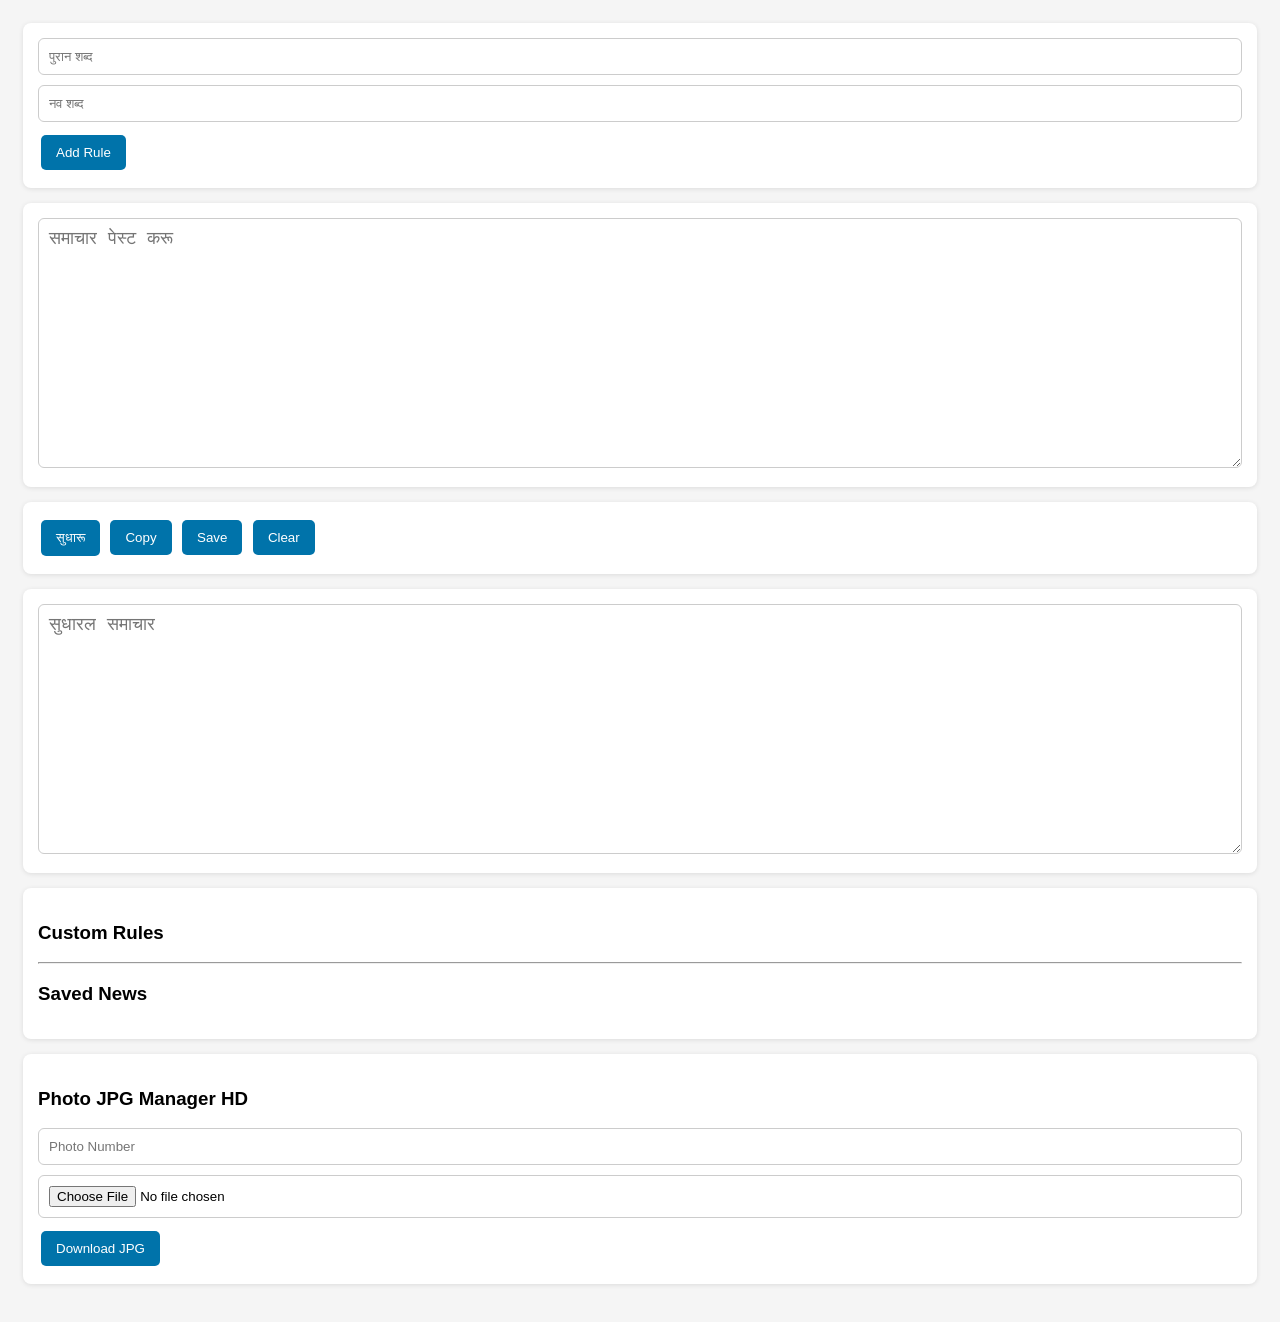
==== mtp.html @ 9b69eef0 "Refactor HTML structure and update styles" ====
<!DOCTYPE html>
<html>
<head>
<meta charset="UTF-8">
<meta name="viewport" content="width=device-width,initial-scale=1">
<title>News Correction & Photo Manager</title>

<style>
body{
font-family:Arial,sans-serif;
background:#f5f5f5;
padding:15px;
}

.box{
background:#fff;
padding:15px;
margin-bottom:15px;
border-radius:8px;
box-shadow:0 1px 5px rgba(0,0,0,.1);
}

textarea{
width:100%;
height:250px;
padding:10px;
font-size:18px;
border:1px solid #ccc;
border-radius:6px;
box-sizing:border-box;
}

input{
width:100%;
padding:10px;
margin-bottom:10px;
border:1px solid #ccc;
border-radius:6px;
box-sizing:border-box;
}

button{
padding:10px 15px;
margin:3px;
cursor:pointer;
border:none;
border-radius:5px;
background:#0073aa;
color:#fff;
}

button:hover{
background:#005f8d;
}

img{
max-width:100%;
border:1px solid #ccc;
display:none;
margin-top:10px;
}

#countBox{
font-weight:bold;
margin-top:10px;
}
</style>
</head>

<body>

<div class="box">
<input id="oldWord" placeholder="पुरान शब्द">
<input id="newWord" placeholder="नव शब्द">
<button id="addRuleBtn">Add Rule</button>
</div>

<div class="box">
<textarea id="inputNews" placeholder="समाचार पेस्ट करू"></textarea>
</div>

<div class="box">
<button id="correctBtn">सुधारू</button>
<button id="copyBtn">Copy</button>
<button id="saveBtn">Save</button>
<button id="clearBtn">Clear</button>
</div>

<div class="box">
<textarea id="outputNews" placeholder="सुधारल समाचार"></textarea>
</div>

<div class="box">
<h3>Custom Rules</h3>
<div id="ruleList"></div>

<hr>

<h3>Saved News</h3>
<div id="savedNewsList"></div>

<div id="countBox"></div>
</div>

<div class="box">
<h3>Photo JPG Manager HD</h3>

<input type="number" id="photoNumber" placeholder="Photo Number">

<input type="file" id="photoInput" accept="image/*">

<button onclick="downloadJPG()">Download JPG</button>

<img id="previewImg">
</div>

<script>

const rules=[
["सँ","सं"],
["केँ","कें"],
["में","मे"],
["पानी","पानि"],
["कहा","कहलनि"],
["बताया","बतौलनि"],
["जबकि","जखनकि"],
["आज","आइ"],
["सुबह","भोर"],
["केवल","मात्र"],
["दूसरा","दोसर"],
["तीसरा","तेसर"],
["चौथा","चारिम"],
["पांचवां","पांचम"],
["अब तक","एखन धरि"],
["बड़ा","पैघ"],
["नजर","नजरि"],
["आग","आगि"],
["मरीज","रोगी"],
["राहत","राहति"],
["बार-बार","बेर-बेर"],
["मिलल","भेटल"],
["वाला","बला"],


Amitabh Ranjan <amitabhranjannews@gmail.com>	Sat, Jun 6, 2026 at 8:19 PM
To: Amitabh Ranjan <amitabhranjannews@gmail.com>
<!DOCTYPE html>

<html>

<head>

<meta charset="UTF-8">

<meta name="viewport" content="width=device-width,initial-scale=1">

<title>News Correction & Photo Manager</title>

 

<style>

body{

font-family:Arial,sans-serif;

background:#f5f5f5;

padding:15px;

}

 

.box{

background:#fff;

padding:15px;

margin-bottom:15px;

border-radius:8px;

box-shadow:0 1px 5px rgba(0,0,0,.1);

}

 

textarea{

width:100%;

height:250px;

padding:10px;

font-size:18px;

border:1px solid #ccc;

border-radius:6px;

box-sizing:border-box;

}

 

input{

width:100%;

padding:10px;

margin-bottom:10px;

border:1px solid #ccc;

border-radius:6px;

box-sizing:border-box;

}

 

button{

padding:10px 15px;

margin:3px;

cursor:pointer;

border:none;

border-radius:5px;

background:#0073aa;

color:#fff;

}

 

button:hover{

background:#005f8d;

}

 

img{

max-width:100%;

border:1px solid #ccc;

display:none;

margin-top:10px;

}

 

#countBox{

font-weight:bold;

margin-top:10px;

}

</style>

</head>

 

<body>

 

<div class="box">

<input id="oldWord" placeholder="पुरान शब्द">

<input id="newWord" placeholder="नव शब्द">

<button id="addRuleBtn">Add Rule</button>

</div>

 

<div class="box">

<textarea id="inputNews" placeholder="समाचार पेस्ट करू"></textarea>

</div>

 

<div class="box">

<button id="correctBtn">सुधारू</button>

<button id="copyBtn">Copy</button>

<button id="saveBtn">Save</button>

<button id="clearBtn">Clear</button>

</div>

 

<div class="box">

<textarea id="outputNews" placeholder="सुधारल समाचार"></textarea>

</div>

 

<div class="box">

<h3>Custom Rules</h3>

<div id="ruleList"></div>

 

<hr>

 

<h3>Saved News</h3>

<div id="savedNewsList"></div>

 

<div id="countBox"></div>

</div>

 

<div class="box">

<h3>Photo JPG Manager HD</h3>

 

<input type="number" id="photoNumber" placeholder="Photo Number">

 

<input type="file" id="photoInput" accept="image/*">

 

<button onclick="downloadJPG()">Download JPG</button>

 

<img id="previewImg">

</div>

 

<script>

 

const rules=[

 

["सँ","सं"],

["केँ","कें"],

["केँ","कें"],

["में","मे"],

["पानी","पानि"],

["कहलथिन","कहलनि"],

["जबकि","जखनकि"],

["आज","आइ"],

["सुबह","भोर"],

["केवल","मात्र"],

["चौथा","चारिम"],

["तीसरा","तेसर"],

["दूसरा","दोसर"],

["पांचवां","पांचम"],

["अब तक","एखन धरि"],

["बड़ा","पैघ"],

["नजर","नजरि"],

["आग","आगि"],

["मरीज","रोगी"],

["गिरा","खसल"],

["गिरे","खसल"],

["राहत","राहति"],

["बार-बार","बेर-बेर"],

["मिलल","भेटल"],

["ओर से","दिस सं"],

["सिर्फ","मात्र"],

["तालाब","पोखरि"],

["सँ","सं"],

["केँ","कें"],

["में","मे"],

["भ","भए"],

["सफेद","उजर"],

["मौसम","मौसिम"],

["बनाए","बना"],

["खिलाड़ी","खेलाड़ी"],

["बेहतर","नीक"],

["संभाललनि","संभारलनि"],

["मुकाबलाक","मोकाबलाक"],

["दिलौलनि","दियौलनि"],

["तऽ","तं"],

["होएत","होयत"],

["होएला","भेला"],

["फैलैत","पसरैत"],

["लाखों","लाखो"],

["पानी","पानि"],

["सम्पूर्ण","संपूर्ण"],

["सम्पत्ति","संपत्ति"],

["सम्पर्क","संपर्क"],

["सम्पादन","संपादन"],

["सम्पन्न","संपन्न"],

["सम्पन्नता","संपन्नता"],

["सम्प्रदाय","संप्रदाय"],

["सम्प्रेषण","संप्रेषण"],

["सम्पोषण","संपोषण"],

 

["सम्बन्ध","संबंध"],

["सम्बन्धित","संबंधित"],

["सम्बन्धी","संबंधी"],

["सम्बोधन","संबोधन"],

["सम्बल","संबल"],

 

["सम्भव","संभव"],

["सम्भावना","संभावना"],

["सम्भाल","संभाल"],

["सम्भवतः","संभवतः"],

["सम्भाषण","संभाषण"],

 

["कहलथिन","कहलनि"],

["कहा","कहलनि"],

["बताया","बतौलनि"],

["जबकि","जखनकि"],

["आज","आइ"],

["सुबह","भोर"],

["केवल","मात्र"],

["पूरी तरह","पूरा तरहे"],

["चौथा","चारिम"],

["चार","चारि"],

["तीसरा","तेसर"],

["दूसरा","दोसर"],

["पांचवां","पांचम"],

["अब तक","एखन धरि"],

["बड़ा","पैघ"],

["नजर","नजरि"],

["आग","आगि"],

["मरीज","रोगी"],

["राहत","राहति"],

["बार-बार","बेर-बेर"],

["मिलल","भेटल"],

["ओर सं","दिस सं"],

["वाला","बला"],

["तहत","अंतर्गत"],

["जल्द","शीघ्र"],

["विश्वभर","विश्वभरि"],

["देशभर","देशभरि"],

["हुनकें","हुनका"],

["काफी","बहुत"],

["घाम","रौद"],

["वर्षा","बरखा"],

["बेहतर","नीक"],

["रुपया","रुपैया"],

["खड़ा","ठाढ़"],
["नुकसान","नोकसान"],

["पौधा","गाछ"],

["रख","राखि"],

["सिर्फ","मात्र"],

["बड़ी","पैघ"],

["बड़े","पैघ"],

["तालाब","पोखरि"],

["वाले","बला"],

["सबसे","सबसं"],

["शाम","सांझ"],

["संझा","सांझ"],

["गुरुवार","बृहस्पति"],

["सोमवार","सोम"],

["मंगलवार","मंगल"],

["बुध्रवार","बुध"],

["शुक्रवार","शुक्र"],

["शनिवार","शनि"],

["रविवार","रवि"],

 

["निर्देश दिया","निर्देश देलनि"],

["समीक्षा की","समीक्षा कएलनि"],

["मांग की","मांग राखल गेल"],

["निर्णय लिया","निर्णय लेल गेल"],

["शुरू हुआ","शुरुआत भेल"],

["शुरू हुई","शुरुआत भेल"],

["समाप्त हुआ","समापन भेल"],

["समाप्त हुई","समापन भेल"],

["चौड़ी","चौड़ा"],

["पहुँचे","पहुंचल"],

["उपस्थित रहे","उपस्थित छलाह"],

["शामिल हुए","शामिल भेलाह"],

["दूसरी","दोसर"],

["दूसरे","दोसर"],

["तीसरी","तेसर"],

["तीसरे","तेसर"],

["चौथी","चारिम"],

["चौथे","चारिम"],

["पांचवीं","पांचम"],

["पांचवें","पांचम"],

["बाढ़","बाढ़ि"],

["भ'","भए"],

["भ’","भए"],

["ओर से","दिस सं"],

["ओर सँ","दिस सं"],

["लेकर","लए कए"],

["ले कर","लए कए"],

["सुनवाई","सुनवाइ"],

["दुकान","दोकान"],

["दुकानक","दोकानक"],

["दुकानदार","दोकानदार"],

["दुकानदारक","दोकानदारक"],

["खिलाफ","विरुद्ध"],

["मुकाबला","मोकाबला"],

["बीमार","बेमार"],

["बुखार","बोखार"],

["आंधी","अन्हर"],

["आँधी","अन्हर"],

["तूफान","बीहाड़ि"],

["अखबार","समाचारपत्र"],

["अंधकार","अन्हार"],

["अंधा","आन्हर"],

["अंगूठा","औंठा"],

["अंगूठी","औंठी"],

["अंगोछा","गमछा"],

["अंगार","अंगोर"],
 ["अचानक","अनचोके"],

["अकेला","एकसर"],

["अगला","अगिला"],

["अगाड़ी","आगा"],

["अगुवाई","अगुआई"],

["अग्नि","आगि"],

["अग्निकांड","अगिलग्गी"],

["अंदर","भीतर"],

["अंदाज","अनुमान"],

["अंदेशा","आशंका"],

["अंतिम","आखरी"],

["अंतर","भेद"],

["भ","भए"],

["ल","लए"],

["लऽ","लए"],

["कऽ","कए"],

["दऽ","दए"],

["भऽ","भए"],

["धूप","रौद"],

["सिर","माथ"],

["हजारों","हजारो"],

["करोड़ों","करोड़ो"],

["सैकड़ों","सैकड़ो"],

["त","तं"],

["अंतराल","विराम"],

["IPS","आईपीएस"],

["IAS","आईएएस"],

["IG","आईजी"],

["ADG","एडीजी"],

["CMO","सीएमओ"],
["सबसे","सबसं"]
];

const inputNews=document.getElementById("inputNews");
const outputNews=document.getElementById("outputNews");

function replaceWholeWord(text,find,replace){

const escaped=find.replace(/[.*+?^${}()|[\]\\]/g,'\\$&');

return text.replace(
new RegExp(
'(^|[^\\u0900-\\u097F])'+escaped+
'(?=[^\\u0900-\\u097F]|$)','g'
),
m=>m.replace(find,replace)
);

}

function processNews(){

let text=inputNews.value;

rules.forEach(rule=>{
text=replaceWholeWord(text,rule[0],rule[1]);
});

text=text.replace(/ँ/g,"ं");

outputNews.value=text;

}

document.getElementById("correctBtn")
.addEventListener("click",processNews);

document.getElementById("copyBtn")
.addEventListener("click",()=>{

navigator.clipboard.writeText(
outputNews.value
);

alert("Copied");

});

document.getElementById("clearBtn")
.addEventListener("click",()=>{

inputNews.value="";
outputNews.value="";

});

function saveNews(){

let news=outputNews.value.trim();

if(!news)return;

let saved=
JSON.parse(
localStorage.getItem("savedNews")||"[]"
);

saved.unshift(news);

localStorage.setItem(
"savedNews",
JSON.stringify(saved)
);

loadSavedNews();

}

document.getElementById("saveBtn")
.addEventListener("click",saveNews);

function loadSavedNews(){

let saved=
JSON.parse(
localStorage.getItem("savedNews")||"[]"
);

let html="";

saved.forEach((n,i)=>{

html+=`
<div>
News ${i+1}
<button onclick="openNews(${i})">
Open
</button>
<button onclick="deleteNews(${i})">
Delete
</button>
</div>
`;

});

document.getElementById("savedNewsList")
.innerHTML=html;

document.getElementById("countBox")
.innerHTML=
"Saved News : "+saved.length;

}

function openNews(i){

let saved=
JSON.parse(
localStorage.getItem("savedNews")||"[]"
);

outputNews.value=saved[i];

}

function deleteNews(i){

let saved=
JSON.parse(
localStorage.getItem("savedNews")||"[]"
);

saved.splice(i,1);

localStorage.setItem(
"savedNews",
JSON.stringify(saved)
);

loadSavedNews();

}

let customRules=
JSON.parse(
localStorage.getItem("customRules")||"[]"
);

customRules.forEach(r=>rules.push(r));

function showRules(){

let html="";

customRules.forEach((r,i)=>{

html+=`
<div>
${r[0]} ➜ ${r[1]}
<button onclick="deleteRule(${i})">
Delete
</button>
</div>
`;

});

document.getElementById("ruleList")
.innerHTML=html;

}

document.getElementById("addRuleBtn")
.addEventListener("click",()=>{

let oldWord=
document.getElementById("oldWord").value.trim();

let newWord=
document.getElementById("newWord").value.trim();

if(!oldWord||!newWord)return;

customRules.push([oldWord,newWord]);
rules.push([oldWord,newWord]);

localStorage.setItem(
"customRules",
JSON.stringify(customRules)
);

showRules();

});

function deleteRule(i){

customRules.splice(i,1);

localStorage.setItem(
"customRules",
JSON.stringify(customRules)
);

location.reload();

}

/* PHOTO SECTION */

let currentImageData="";
let autoPhotoNo=parseInt(
localStorage.getItem("autoPhotoNo")||"1"
);

document.getElementById("photoNumber")
.value=autoPhotoNo;

document.getElementById("photoInput")
.addEventListener("change",function(){

const file=this.files[0];

if(!file)return;

const reader=new FileReader();

reader.onload=function(e){

currentImageData=e.target.result;

document.getElementById("previewImg")
.src=currentImageData;

document.getElementById("previewImg")
.style.display="block";

};

reader.readAsDataURL(file);

});

document.addEventListener("paste",function(e){

const items=e.clipboardData.items;

for(let item of items){

if(item.type.indexOf("image")!==-1){

const file=item.getAsFile();

const reader=new FileReader();

reader.onload=function(ev){

currentImageData=ev.target.result;

document.getElementById("previewImg")
.src=currentImageData;

document.getElementById("previewImg")
.style.display="block";

};

reader.readAsDataURL(file);

}

}

});

function downloadJPG(){

if(!currentImageData){
alert("पहिने फोटो चुनू");
return;
}

const img=new Image();

img.onload=function(){

const canvas=
document.createElement("canvas");

canvas.width=img.width;
canvas.height=img.height;

canvas.getContext("2d")
.drawImage(img,0,0);

let num=
document.getElementById("photoNumber")
.value;

canvas.toBlob(function(blob){

const a=
document.createElement("a");

a.href=
URL.createObjectURL(blob);

a.download=num+".jpg";

a.click();

autoPhotoNo=parseInt(num)+1;

localStorage.setItem(
"autoPhotoNo",
autoPhotoNo
);

document.getElementById("photoNumber")
.value=autoPhotoNo;

},"image/jpeg",1);

};

img.src=currentImageData;

}

setInterval(()=>{

localStorage.setItem(
"draftNews",
inputNews.value
);

},5000);

window.onload=function(){

let draft=
localStorage.getItem("draftNews");

if(draft){
inputNews.value=draft;
}

showRules();
loadSavedNews();

};

</script>

</body>
</html>
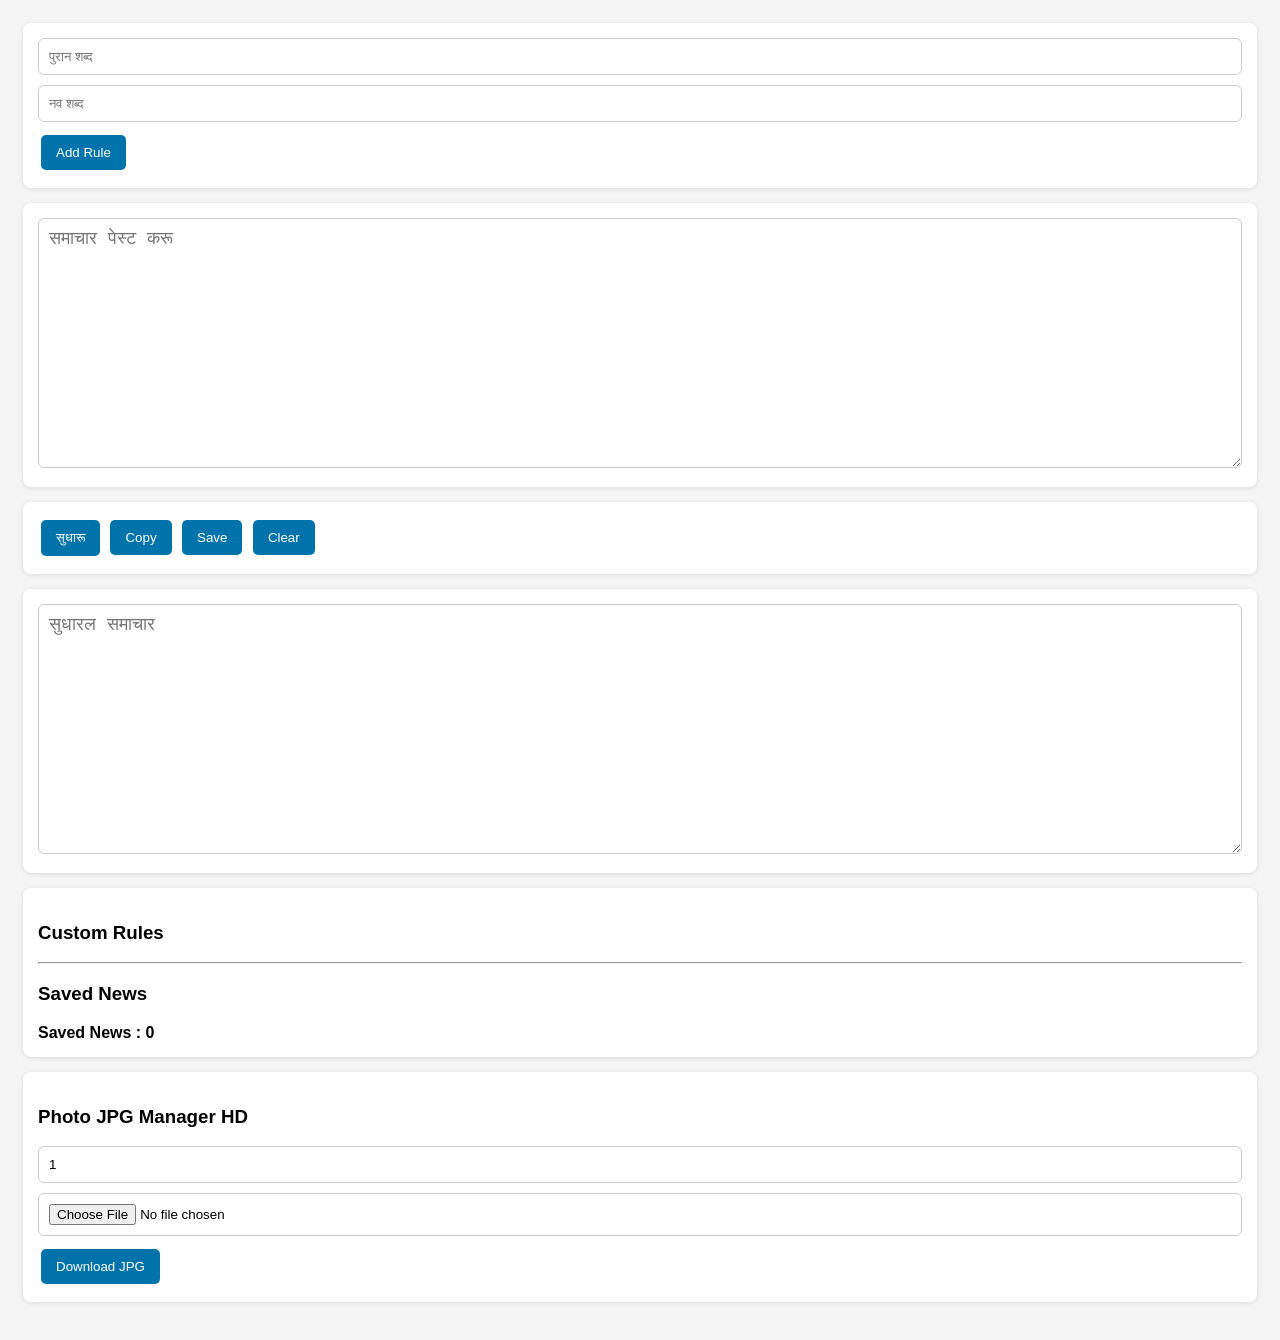
==== commit d8b3e725: "Clean up mtp.html by removing unnecessary code Removed old HTML structure and styles, retaining only" ====
--- a/mtp.html
+++ b/mtp.html
@@ -1,149 +1,7 @@
-<!DOCTYPE html>
-<html>
-<head>
-<meta charset="UTF-8">
-<meta name="viewport" content="width=device-width,initial-scale=1">
-<title>News Correction & Photo Manager</title>
-
-<style>
-body{
-font-family:Arial,sans-serif;
-background:#f5f5f5;
-padding:15px;
-}
-
-.box{
-background:#fff;
-padding:15px;
-margin-bottom:15px;
-border-radius:8px;
-box-shadow:0 1px 5px rgba(0,0,0,.1);
-}
-
-textarea{
-width:100%;
-height:250px;
-padding:10px;
-font-size:18px;
-border:1px solid #ccc;
-border-radius:6px;
-box-sizing:border-box;
-}
-
-input{
-width:100%;
-padding:10px;
-margin-bottom:10px;
-border:1px solid #ccc;
-border-radius:6px;
-box-sizing:border-box;
-}
-
-button{
-padding:10px 15px;
-margin:3px;
-cursor:pointer;
-border:none;
-border-radius:5px;
-background:#0073aa;
-color:#fff;
-}
-
-button:hover{
-background:#005f8d;
-}
-
-img{
-max-width:100%;
-border:1px solid #ccc;
-display:none;
-margin-top:10px;
-}
-
-#countBox{
-font-weight:bold;
-margin-top:10px;
-}
-</style>
-</head>
-
-<body>
-
-<div class="box">
-<input id="oldWord" placeholder="पुरान शब्द">
-<input id="newWord" placeholder="नव शब्द">
-<button id="addRuleBtn">Add Rule</button>
-</div>
-
-<div class="box">
-<textarea id="inputNews" placeholder="समाचार पेस्ट करू"></textarea>
-</div>
-
-<div class="box">
-<button id="correctBtn">सुधारू</button>
-<button id="copyBtn">Copy</button>
-<button id="saveBtn">Save</button>
-<button id="clearBtn">Clear</button>
-</div>
-
-<div class="box">
-<textarea id="outputNews" placeholder="सुधारल समाचार"></textarea>
-</div>
-
-<div class="box">
-<h3>Custom Rules</h3>
-<div id="ruleList"></div>
-
-<hr>
-
-<h3>Saved News</h3>
-<div id="savedNewsList"></div>
-
-<div id="countBox"></div>
-</div>
-
-<div class="box">
-<h3>Photo JPG Manager HD</h3>
-
-<input type="number" id="photoNumber" placeholder="Photo Number">
-
-<input type="file" id="photoInput" accept="image/*">
-
-<button onclick="downloadJPG()">Download JPG</button>
-
-<img id="previewImg">
-</div>
-
-<script>
-
-const rules=[
-["सँ","सं"],
-["केँ","कें"],
-["में","मे"],
-["पानी","पानि"],
-["कहा","कहलनि"],
-["बताया","बतौलनि"],
-["जबकि","जखनकि"],
-["आज","आइ"],
-["सुबह","भोर"],
-["केवल","मात्र"],
-["दूसरा","दोसर"],
-["तीसरा","तेसर"],
-["चौथा","चारिम"],
-["पांचवां","पांचम"],
-["अब तक","एखन धरि"],
-["बड़ा","पैघ"],
-["नजर","नजरि"],
-["आग","आगि"],
-["मरीज","रोगी"],
-["राहत","राहति"],
-["बार-बार","बेर-बेर"],
-["मिलल","भेटल"],
-["वाला","बला"],
-
-
-Amitabh Ranjan <amitabhranjannews@gmail.com>	Sat, Jun 6, 2026 at 8:19 PM
-To: Amitabh Ranjan <amitabhranjannews@gmail.com>
+
+
+
+
 <!DOCTYPE html>
 
 <html>
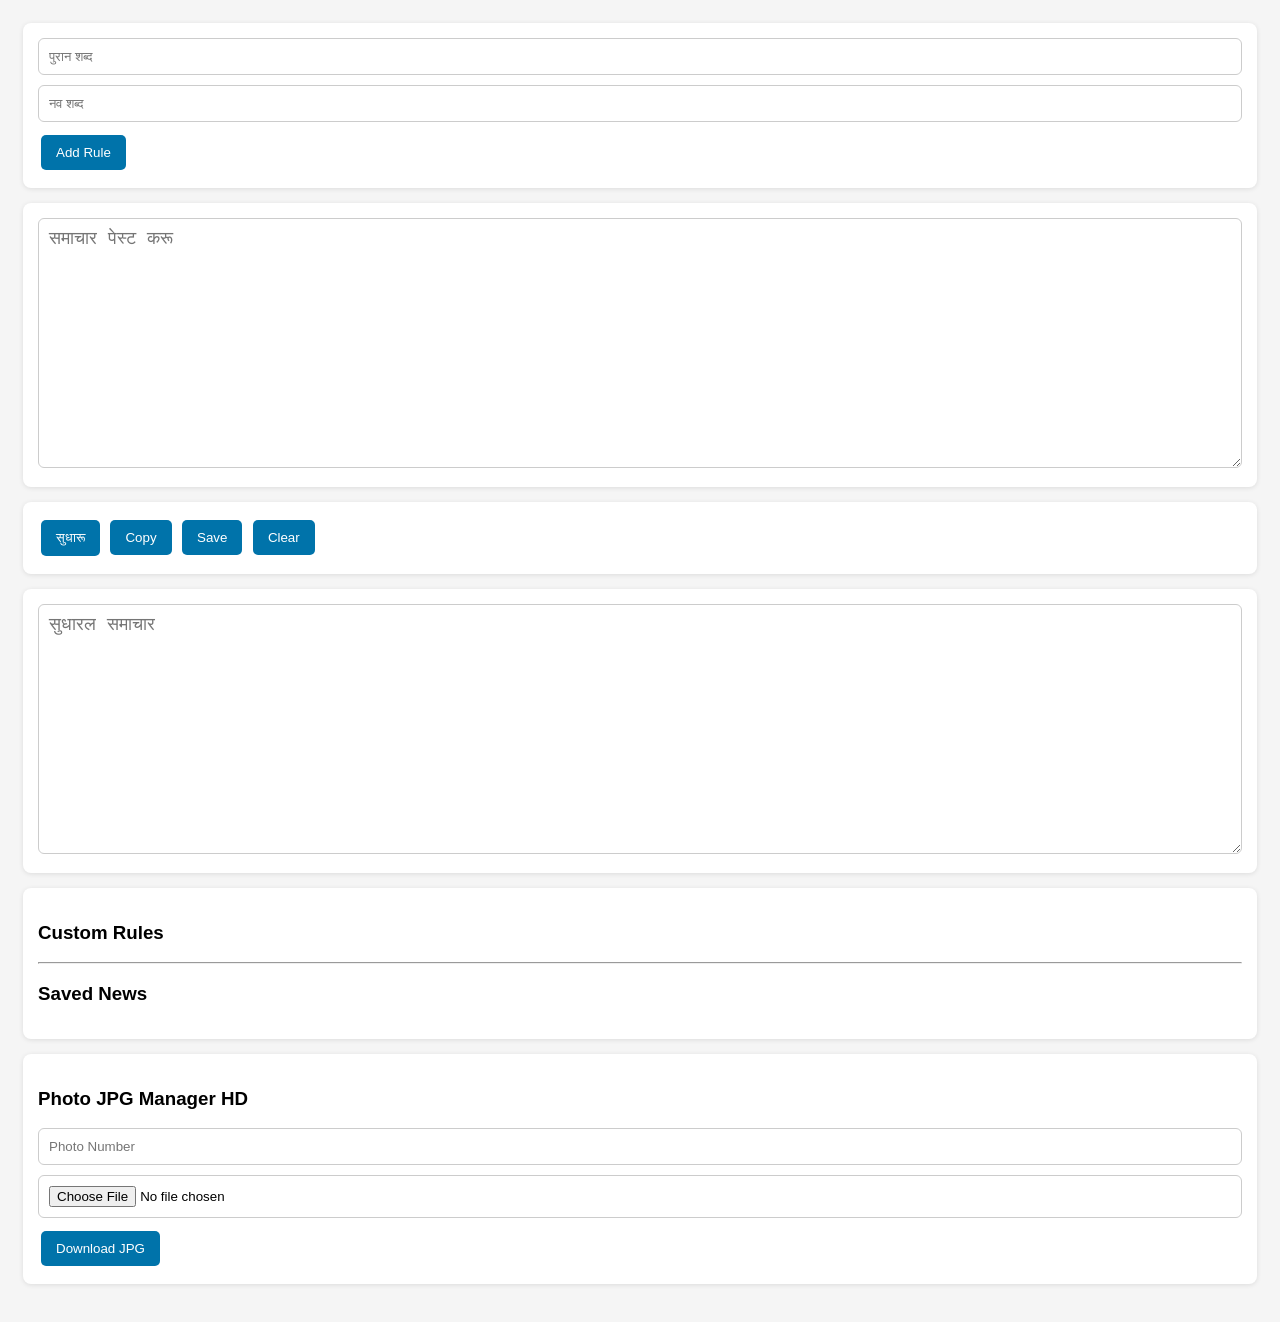
==== commit 2e0fa3a5: "Update news processing and clipboard functionality Refactor news processing functions and add clipbo" ====
--- a/mtp.html
+++ b/mtp.html
@@ -1,6 +1,3 @@
-
-
-
 
 <!DOCTYPE html>
 
@@ -443,6 +440,7 @@
 ["रुपया","रुपैया"],
 
 ["खड़ा","ठाढ़"],
+
 ["नुकसान","नोकसान"],
 
 ["पौधा","गाछ"],
@@ -572,7 +570,12 @@
 ["अंगोछा","गमछा"],
 
 ["अंगार","अंगोर"],
- ["अचानक","अनचोके"],
+
+ 
+
+["अकाल","दुर्भिक्ष"],
+
+["अचानक","अनचोके"],
 
 ["अकेला","एकसर"],
 
@@ -631,360 +634,134 @@
 ["ADG","एडीजी"],
 
 ["CMO","सीएमओ"],
+
 ["सबसे","सबसं"]
+
 ];
 
+ 
+
 const inputNews=document.getElementById("inputNews");
+
 const outputNews=document.getElementById("outputNews");
 
+ 
+
 function replaceWholeWord(text,find,replace){
 
+ 
+
 const escaped=find.replace(/[.*+?^${}()|[\]\\]/g,'\\$&');
 
+ 
+
 return text.replace(
+
 new RegExp(
+
 '(^|[^\\u0900-\\u097F])'+escaped+
+
 '(?=[^\\u0900-\\u097F]|$)','g'
+
 ),
+
 m=>m.replace(find,replace)
+
 );
 
-}
+ 
+
+}
+
+ 
 
 function processNews(){
 
+ 
+
 let text=inputNews.value;
 
+ 
+
 rules.forEach(rule=>{
+
 text=replaceWholeWord(text,rule[0],rule[1]);
+
 });
 
+ 
+
 text=text.replace(/ँ/g,"ं");
 
+ 
+
 outputNews.value=text;
 
-}
+ 
+
+}
+
+ 
 
 document.getElementById("correctBtn")
+
 .addEventListener("click",processNews);
 
+ 
+
 document.getElementById("copyBtn")
+
 .addEventListener("click",()=>{
 
+ 
+
 navigator.clipboard.writeText(
+
 outputNews.value
+
 );
 
+ 
+
 alert("Copied");
 
+ 
+
 });
 
+ 
+
 document.getElementById("clearBtn")
+
 .addEventListener("click",()=>{
 
+ 
+
 inputNews.value="";
+
 outputNews.value="";
 
+ 
+
 });
 
+ 
+
 function saveNews(){
 
+ 
+
 let news=outputNews.value.trim();
 
+ 
+
 if(!news)return;
 
+ 
+
 let saved=
+
 JSON.parse(
-localStorage.getItem("savedNews")||"[]"
-);
-
-saved.unshift(news);
-
-localStorage.setItem(
-"savedNews",
-JSON.stringify(saved)
-);
-
-loadSavedNews();
-
-}
-
-document.getElementById("saveBtn")
-.addEventListener("click",saveNews);
-
-function loadSavedNews(){
-
-let saved=
-JSON.parse(
-localStorage.getItem("savedNews")||"[]"
-);
-
-let html="";
-
-saved.forEach((n,i)=>{
-
-html+=`
-<div>
-News ${i+1}
-<button onclick="openNews(${i})">
-Open
-</button>
-<button onclick="deleteNews(${i})">
-Delete
-</button>
-</div>
-`;
-
-});
-
-document.getElementById("savedNewsList")
-.innerHTML=html;
-
-document.getElementById("countBox")
-.innerHTML=
-"Saved News : "+saved.length;
-
-}
-
-function openNews(i){
-
-let saved=
-JSON.parse(
-localStorage.getItem("savedNews")||"[]"
-);
-
-outputNews.value=saved[i];
-
-}
-
-function deleteNews(i){
-
-let saved=
-JSON.parse(
-localStorage.getItem("savedNews")||"[]"
-);
-
-saved.splice(i,1);
-
-localStorage.setItem(
-"savedNews",
-JSON.stringify(saved)
-);
-
-loadSavedNews();
-
-}
-
-let customRules=
-JSON.parse(
-localStorage.getItem("customRules")||"[]"
-);
-
-customRules.forEach(r=>rules.push(r));
-
-function showRules(){
-
-let html="";
-
-customRules.forEach((r,i)=>{
-
-html+=`
-<div>
-${r[0]} ➜ ${r[1]}
-<button onclick="deleteRule(${i})">
-Delete
-</button>
-</div>
-`;
-
-});
-
-document.getElementById("ruleList")
-.innerHTML=html;
-
-}
-
-document.getElementById("addRuleBtn")
-.addEventListener("click",()=>{
-
-let oldWord=
-document.getElementById("oldWord").value.trim();
-
-let newWord=
-document.getElementById("newWord").value.trim();
-
-if(!oldWord||!newWord)return;
-
-customRules.push([oldWord,newWord]);
-rules.push([oldWord,newWord]);
-
-localStorage.setItem(
-"customRules",
-JSON.stringify(customRules)
-);
-
-showRules();
-
-});
-
-function deleteRule(i){
-
-customRules.splice(i,1);
-
-localStorage.setItem(
-"customRules",
-JSON.stringify(customRules)
-);
-
-location.reload();
-
-}
-
-/* PHOTO SECTION */
-
-let currentImageData="";
-let autoPhotoNo=parseInt(
-localStorage.getItem("autoPhotoNo")||"1"
-);
-
-document.getElementById("photoNumber")
-.value=autoPhotoNo;
-
-document.getElementById("photoInput")
-.addEventListener("change",function(){
-
-const file=this.files[0];
-
-if(!file)return;
-
-const reader=new FileReader();
-
-reader.onload=function(e){
-
-currentImageData=e.target.result;
-
-document.getElementById("previewImg")
-.src=currentImageData;
-
-document.getElementById("previewImg")
-.style.display="block";
-
-};
-
-reader.readAsDataURL(file);
-
-});
-
-document.addEventListener("paste",function(e){
-
-const items=e.clipboardData.items;
-
-for(let item of items){
-
-if(item.type.indexOf("image")!==-1){
-
-const file=item.getAsFile();
-
-const reader=new FileReader();
-
-reader.onload=function(ev){
-
-currentImageData=ev.target.result;
-
-document.getElementById("previewImg")
-.src=currentImageData;
-
-document.getElementById("previewImg")
-.style.display="block";
-
-};
-
-reader.readAsDataURL(file);
-
-}
-
-}
-
-});
-
-function downloadJPG(){
-
-if(!currentImageData){
-alert("पहिने फोटो चुनू");
-return;
-}
-
-const img=new Image();
-
-img.onload=function(){
-
-const canvas=
-document.createElement("canvas");
-
-canvas.width=img.width;
-canvas.height=img.height;
-
-canvas.getContext("2d")
-.drawImage(img,0,0);
-
-let num=
-document.getElementById("photoNumber")
-.value;
-
-canvas.toBlob(function(blob){
-
-const a=
-document.createElement("a");
-
-a.href=
-URL.createObjectURL(blob);
-
-a.download=num+".jpg";
-
-a.click();
-
-autoPhotoNo=parseInt(num)+1;
-
-localStorage.setItem(
-"autoPhotoNo",
-autoPhotoNo
-);
-
-document.getElementById("photoNumber")
-.value=autoPhotoNo;
-
-},"image/jpeg",1);
-
-};
-
-img.src=currentImageData;
-
-}
-
-setInterval(()=>{
-
-localStorage.setItem(
-"draftNews",
-inputNews.value
-);
-
-},5000);
-
-window.onload=function(){
-
-let draft=
-localStorage.getItem("draftNews");
-
-if(draft){
-inputNews.value=draft;
-}
-
-showRules();
-loadSavedNews();
-
-};
-
-</script>
-
-</body>
-</html>
+
+localStorage.getItem("
+
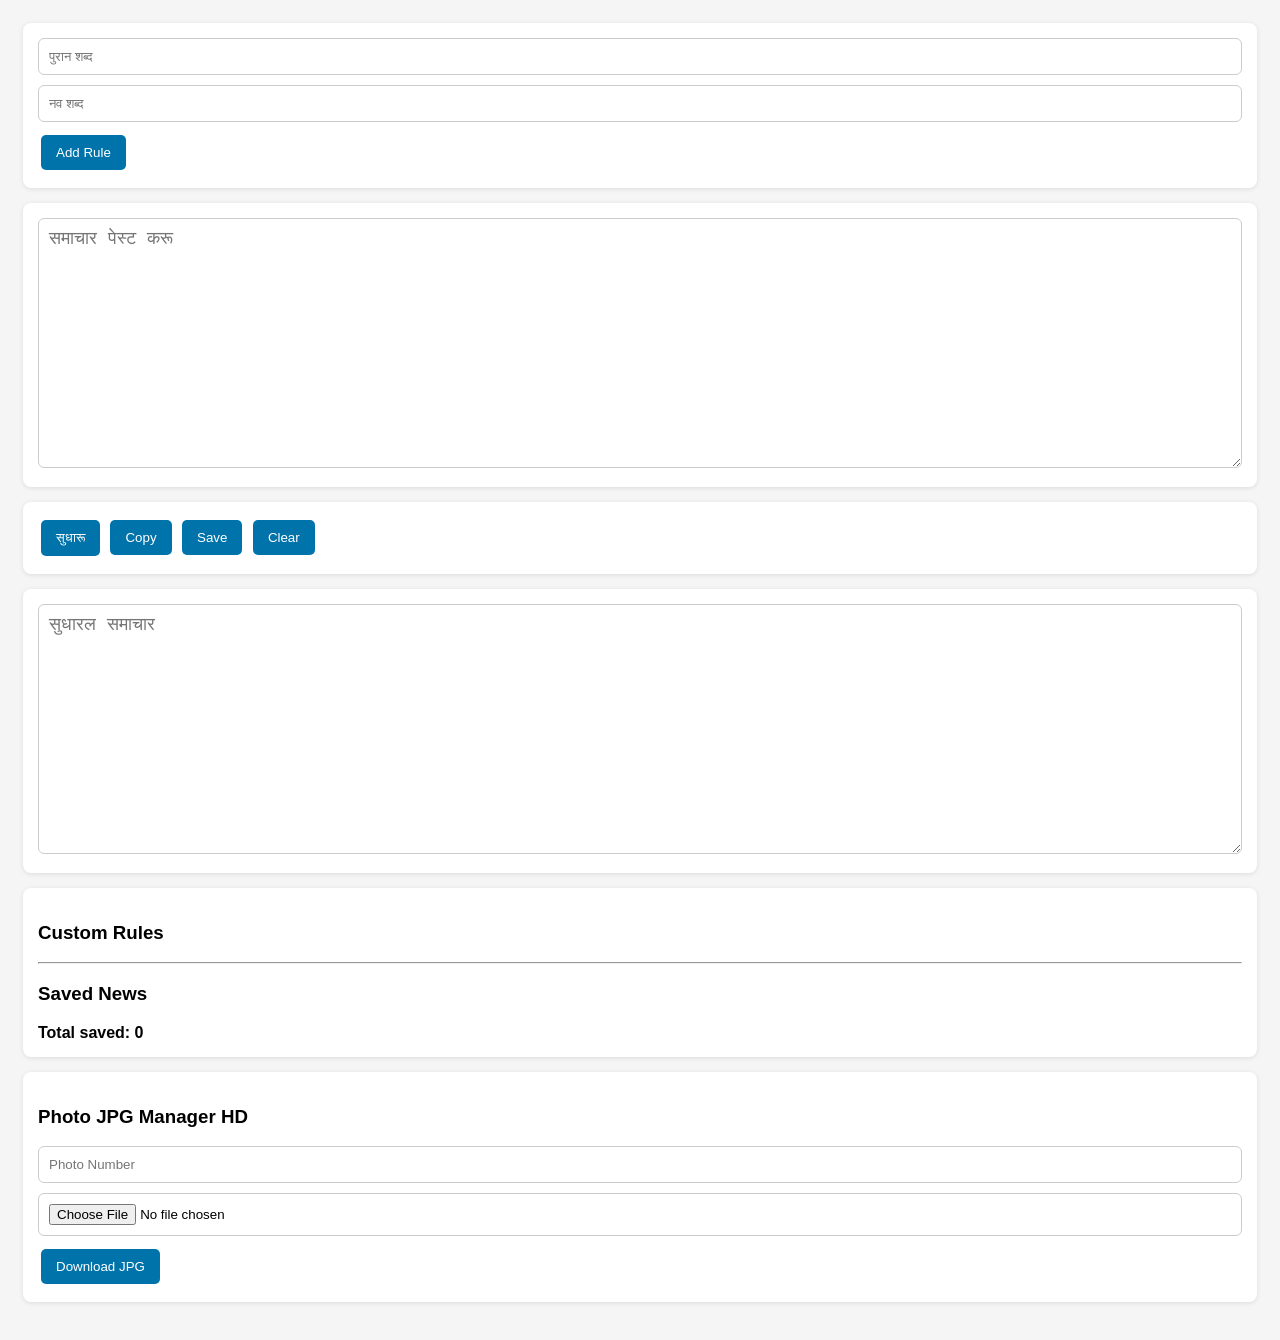
==== commit c5b5a8bc: "Complete the missing JavaScript functions and fix file truncation" ====
--- a/mtp.html
+++ b/mtp.html
@@ -1,4 +1,3 @@
-
 <!DOCTYPE html>
 
 <html>
@@ -307,7 +306,7 @@
 
 ["बनाए","बना"],
 
-["खिलाड़ी","खेलाड़ी"],
+["खिलाड़ी","खेलाड़ी"],
 
 ["बेहतर","नीक"],
 
@@ -461,7 +460,7 @@
 
 ["शाम","सांझ"],
 
-["संझा","सांझ"],
+["संझा","सा���झ"],
 
 ["गुरुवार","बृहस्पति"],
 
@@ -519,11 +518,11 @@
 
 ["पांचवें","पांचम"],
 
-["बाढ़","बाढ़ि"],
+["बाढ़","बाढ़ि"],
 
 ["भ'","भए"],
 
-["भ’","भए"],
+["भ'","भए"],
 
 ["ओर से","दिस सं"],
 
@@ -549,7 +548,7 @@
 
 ["बीमार","बेमार"],
 
-["बुखार","बोखार"],
+["बुखार","बोख���र"],
 
 ["आंधी","अन्हर"],
 
@@ -617,7 +616,7 @@
 
 ["हजारों","हजारो"],
 
-["करोड़ों","करोड़ो"],
+["करोड़ों","करोड़ो"],
 
 ["सैकड़ों","सैकड़ो"],
 
@@ -649,12 +648,8 @@
 
 function replaceWholeWord(text,find,replace){
 
- 
-
 const escaped=find.replace(/[.*+?^${}()|[\]\\]/g,'\\$&');
 
- 
-
 return text.replace(
 
 new RegExp(
@@ -669,99 +664,270 @@
 
 );
 
- 
-
 }
 
  
 
 function processNews(){
 
- 
-
 let text=inputNews.value;
 
- 
-
 rules.forEach(rule=>{
 
 text=replaceWholeWord(text,rule[0],rule[1]);
 
 });
 
- 
-
 text=text.replace(/ँ/g,"ं");
 
- 
-
 outputNews.value=text;
 
- 
-
-}
-
- 
-
-document.getElementById("correctBtn")
-
-.addEventListener("click",processNews);
-
- 
-
-document.getElementById("copyBtn")
-
-.addEventListener("click",()=>{
-
- 
-
-navigator.clipboard.writeText(
-
-outputNews.value
-
-);
-
- 
+}
+
+ 
+
+document.getElementById("correctBtn").addEventListener("click",processNews);
+
+ 
+
+document.getElementById("copyBtn").addEventListener("click",()=>{
+
+navigator.clipboard.writeText(outputNews.value);
 
 alert("Copied");
 
- 
-
 });
 
  
 
-document.getElementById("clearBtn")
-
-.addEventListener("click",()=>{
-
- 
+document.getElementById("clearBtn").addEventListener("click",()=>{
 
 inputNews.value="";
 
 outputNews.value="";
 
- 
-
 });
 
  
 
 function saveNews(){
 
- 
-
 let news=outputNews.value.trim();
 
- 
-
 if(!news)return;
 
- 
-
-let saved=
-
-JSON.parse(
-
-localStorage.getItem("
-
+let saved=JSON.parse(localStorage.getItem("savedNews")||"[]");
+
+saved.push({
+
+date:new Date().toLocaleString(),
+
+content:news
+
+});
+
+localStorage.setItem("savedNews",JSON.stringify(saved));
+
+displaySavedNews();
+
+alert("News saved successfully!");
+
+}
+
+ 
+
+function displaySavedNews(){
+
+let saved=JSON.parse(localStorage.getItem("savedNews")||"[]");
+
+let html="";
+
+saved.forEach((item,index)=>{
+
+html+=`<div style="border:1px solid #ddd;padding:10px;margin-bottom:10px;border-radius:4px;">
+
+<strong>${item.date}</strong><br>
+
+${item.content.substring(0,100)}...<br>
+
+<button onclick="loadNews(${index})">Load</button>
+
+<button onclick="deleteNews(${index})">Delete</button>
+
+</div>`;
+
+});
+
+document.getElementById("savedNewsList").innerHTML=html;
+
+document.getElementById("countBox").textContent="Total saved: "+saved.length;
+
+}
+
+ 
+
+function loadNews(index){
+
+let saved=JSON.parse(localStorage.getItem("savedNews")||"[]");
+
+outputNews.value=saved[index].content;
+
+}
+
+ 
+
+function deleteNews(index){
+
+let saved=JSON.parse(localStorage.getItem("savedNews")||"[]");
+
+saved.splice(index,1);
+
+localStorage.setItem("savedNews",JSON.stringify(saved));
+
+displaySavedNews();
+
+}
+
+ 
+
+document.getElementById("saveBtn").addEventListener("click",saveNews);
+
+ 
+
+document.getElementById("addRuleBtn").addEventListener("click",()=>{
+
+let oldWord=document.getElementById("oldWord").value;
+
+let newWord=document.getElementById("newWord").value;
+
+if(!oldWord||!newWord){
+
+alert("Please enter both old and new words");
+
+return;
+
+}
+
+rules.push([oldWord,newWord]);
+
+document.getElementById("oldWord").value="";
+
+document.getElementById("newWord").value="";
+
+displayCustomRules();
+
+alert("Rule added!");
+
+});
+
+ 
+
+function displayCustomRules(){
+
+let html="";
+
+rules.forEach((rule,index)=>{
+
+html+=`<div style="border:1px solid #ddd;padding:8px;margin-bottom:5px;border-radius:3px;">
+
+${rule[0]} → ${rule[1]}
+
+<button onclick="deleteRule(${index})" style="float:right;background:#dc3545;">Delete</button>
+
+</div>`;
+
+});
+
+document.getElementById("ruleList").innerHTML=html;
+
+}
+
+ 
+
+function deleteRule(index){
+
+rules.splice(index,1);
+
+displayCustomRules();
+
+}
+
+ 
+
+function downloadJPG(){
+
+let fileInput=document.getElementById("photoInput");
+
+let photoNumber=document.getElementById("photoNumber").value;
+
+if(!fileInput.files[0]){
+
+alert("Please select an image file");
+
+return;
+
+}
+
+if(!photoNumber){
+
+alert("Please enter photo number");
+
+return;
+
+}
+
+let file=fileInput.files[0];
+
+let reader=new FileReader();
+
+reader.onload=function(e){
+
+let img=new Image();
+
+img.src=e.target.result;
+
+img.onload=function(){
+
+let canvas=document.createElement("canvas");
+
+canvas.width=img.width;
+
+canvas.height=img.height;
+
+let ctx=canvas.getContext("2d");
+
+ctx.drawImage(img,0,0);
+
+let link=document.createElement("a");
+
+link.href=canvas.toDataURL("image/jpeg",0.95);
+
+link.download="photo_"+photoNumber+".jpg";
+
+link.click();
+
+document.getElementById("previewImg").src=link.href;
+
+document.getElementById("previewImg").style.display="block";
+
+};
+
+};
+
+reader.readAsDataURL(file);
+
+}
+
+ 
+
+displaySavedNews();
+
+ 
+
+</script>
+
+ 
+
+</body>
+
+</html>
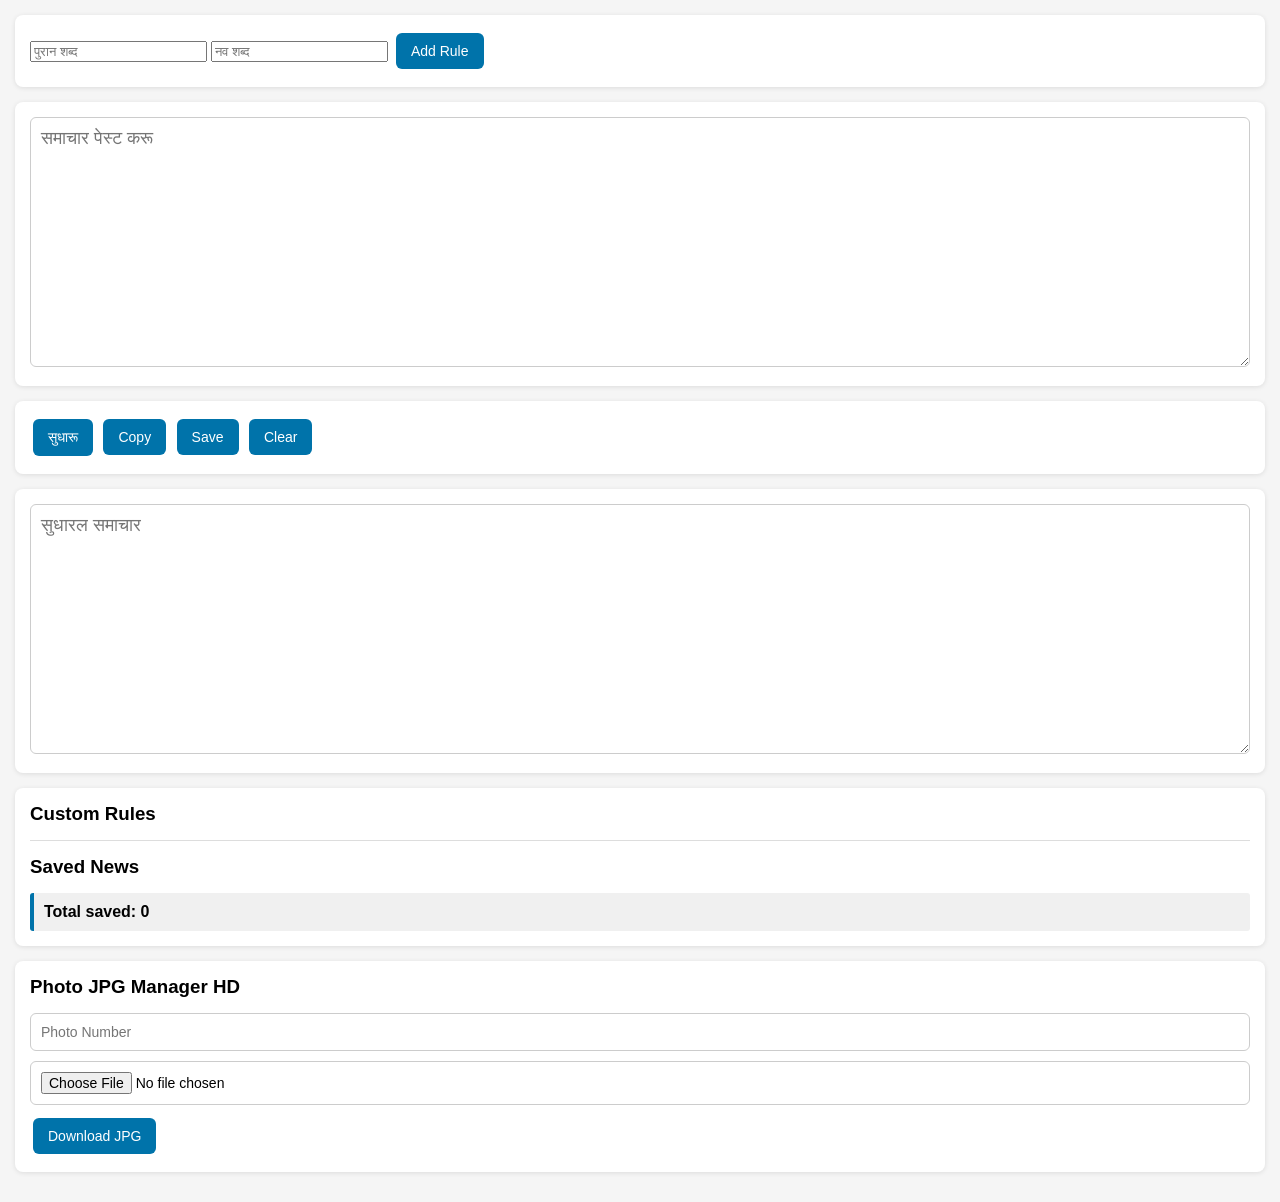
==== commit 7dedc4c3: "Refactor HTML: remove inline styles, deduplicate rules, replace inline handlers with event listeners" ====
--- a/mtp.html
+++ b/mtp.html
@@ -1,933 +1,396 @@
 <!DOCTYPE html>
-
 <html>
-
 <head>
-
-<meta charset="UTF-8">
-
-<meta name="viewport" content="width=device-width,initial-scale=1">
-
-<title>News Correction & Photo Manager</title>
-
- 
-
-<style>
-
-body{
-
-font-family:Arial,sans-serif;
-
-background:#f5f5f5;
-
-padding:15px;
-
-}
-
- 
-
-.box{
-
-background:#fff;
-
-padding:15px;
-
-margin-bottom:15px;
-
-border-radius:8px;
-
-box-shadow:0 1px 5px rgba(0,0,0,.1);
-
-}
-
- 
-
-textarea{
-
-width:100%;
-
-height:250px;
-
-padding:10px;
-
-font-size:18px;
-
-border:1px solid #ccc;
-
-border-radius:6px;
-
-box-sizing:border-box;
-
-}
-
- 
-
-input{
-
-width:100%;
-
-padding:10px;
-
-margin-bottom:10px;
-
-border:1px solid #ccc;
-
-border-radius:6px;
-
-box-sizing:border-box;
-
-}
-
- 
-
-button{
-
-padding:10px 15px;
-
-margin:3px;
-
-cursor:pointer;
-
-border:none;
-
-border-radius:5px;
-
-background:#0073aa;
-
-color:#fff;
-
-}
-
- 
-
-button:hover{
-
-background:#005f8d;
-
-}
-
- 
-
-img{
-
-max-width:100%;
-
-border:1px solid #ccc;
-
-display:none;
-
-margin-top:10px;
-
-}
-
- 
-
-#countBox{
-
-font-weight:bold;
-
-margin-top:10px;
-
-}
-
-</style>
-
+  <meta charset="UTF-8">
+  <meta name="viewport" content="width=device-width,initial-scale=1">
+  <title>News Correction & Photo Manager</title>
+  <link rel="stylesheet" href="styles.css">
 </head>
 
- 
-
 <body>
 
- 
-
-<div class="box">
-
-<input id="oldWord" placeholder="पुरान शब्द">
-
-<input id="newWord" placeholder="नव शब्द">
-
-<button id="addRuleBtn">Add Rule</button>
-
-</div>
-
- 
-
-<div class="box">
-
-<textarea id="inputNews" placeholder="समाचार पेस्ट करू"></textarea>
-
-</div>
-
- 
-
-<div class="box">
-
-<button id="correctBtn">सुधारू</button>
-
-<button id="copyBtn">Copy</button>
-
-<button id="saveBtn">Save</button>
-
-<button id="clearBtn">Clear</button>
-
-</div>
-
- 
-
-<div class="box">
-
-<textarea id="outputNews" placeholder="सुधारल समाचार"></textarea>
-
-</div>
-
- 
-
-<div class="box">
-
-<h3>Custom Rules</h3>
-
-<div id="ruleList"></div>
-
- 
-
-<hr>
-
- 
-
-<h3>Saved News</h3>
-
-<div id="savedNewsList"></div>
-
- 
-
-<div id="countBox"></div>
-
-</div>
-
- 
-
-<div class="box">
-
-<h3>Photo JPG Manager HD</h3>
-
- 
-
-<input type="number" id="photoNumber" placeholder="Photo Number">
-
- 
-
-<input type="file" id="photoInput" accept="image/*">
-
- 
-
-<button onclick="downloadJPG()">Download JPG</button>
-
- 
-
-<img id="previewImg">
-
-</div>
-
- 
-
-<script>
-
- 
-
-const rules=[
-
- 
-
-["सँ","सं"],
-
-["केँ","कें"],
-
-["केँ","कें"],
-
-["में","मे"],
-
-["पानी","पानि"],
-
-["कहलथिन","कहलनि"],
-
-["जबकि","जखनकि"],
-
-["आज","आइ"],
-
-["सुबह","भोर"],
-
-["केवल","मात्र"],
-
-["चौथा","चारिम"],
-
-["तीसरा","तेसर"],
-
-["दूसरा","दोसर"],
-
-["पांचवां","पांचम"],
-
-["अब तक","एखन धरि"],
-
-["बड़ा","पैघ"],
-
-["नजर","नजरि"],
-
-["आग","आगि"],
-
-["मरीज","रोगी"],
-
-["गिरा","खसल"],
-
-["गिरे","खसल"],
-
-["राहत","राहति"],
-
-["बार-बार","बेर-बेर"],
-
-["मिलल","भेटल"],
-
-["ओर से","दिस सं"],
-
-["सिर्फ","मात्र"],
-
-["तालाब","पोखरि"],
-
-["सँ","सं"],
-
-["केँ","कें"],
-
-["में","मे"],
-
-["भ","भए"],
-
-["सफेद","उजर"],
-
-["मौसम","मौसिम"],
-
-["बनाए","बना"],
-
-["खिलाड़ी","खेलाड़ी"],
-
-["बेहतर","नीक"],
-
-["संभाललनि","संभारलनि"],
-
-["मुकाबलाक","मोकाबलाक"],
-
-["दिलौलनि","दियौलनि"],
-
-["तऽ","तं"],
-
-["होएत","होयत"],
-
-["होएला","भेला"],
-
-["फैलैत","पसरैत"],
-
-["लाखों","लाखो"],
-
-["पानी","पानि"],
-
-["सम्पूर्ण","संपूर्ण"],
-
-["सम्पत्ति","संपत्ति"],
-
-["सम्पर्क","संपर्क"],
-
-["सम्पादन","संपादन"],
-
-["सम्पन्न","संपन्न"],
-
-["सम्पन्नता","संपन्नता"],
-
-["सम्प्रदाय","संप्रदाय"],
-
-["सम्प्रेषण","संप्रेषण"],
-
-["सम्पोषण","संपोषण"],
-
- 
-
-["सम्बन्ध","संबंध"],
-
-["सम्बन्धित","संबंधित"],
-
-["सम्बन्धी","संबंधी"],
-
-["सम्बोधन","संबोधन"],
-
-["सम्बल","संबल"],
-
- 
-
-["सम्भव","संभव"],
-
-["सम्भावना","संभावना"],
-
-["सम्भाल","संभाल"],
-
-["सम्भवतः","संभवतः"],
-
-["सम्भाषण","संभाषण"],
-
- 
-
-["कहलथिन","कहलनि"],
-
-["कहा","कहलनि"],
-
-["बताया","बतौलनि"],
-
-["जबकि","जखनकि"],
-
-["आज","आइ"],
-
-["सुबह","भोर"],
-
-["केवल","मात्र"],
-
-["पूरी तरह","पूरा तरहे"],
-
-["चौथा","चारिम"],
-
-["चार","चारि"],
-
-["तीसरा","तेसर"],
-
-["दूसरा","दोसर"],
-
-["पांचवां","पांचम"],
-
-["अब तक","एखन धरि"],
-
-["बड़ा","पैघ"],
-
-["नजर","नजरि"],
-
-["आग","आगि"],
-
-["मरीज","रोगी"],
-
-["राहत","राहति"],
-
-["बार-बार","बेर-बेर"],
-
-["मिलल","भेटल"],
-
-["ओर सं","दिस सं"],
-
-["वाला","बला"],
-
-["तहत","अंतर्गत"],
-
-["जल्द","शीघ्र"],
-
-["विश्वभर","विश्वभरि"],
-
-["देशभर","देशभरि"],
-
-["हुनकें","हुनका"],
-
-["काफी","बहुत"],
-
-["घाम","रौद"],
-
-["वर्षा","बरखा"],
-
-["बेहतर","नीक"],
-
-["रुपया","रुपैया"],
-
-["खड़ा","ठाढ़"],
-
-["नुकसान","नोकसान"],
-
-["पौधा","गाछ"],
-
-["रख","राखि"],
-
-["सिर्फ","मात्र"],
-
-["बड़ी","पैघ"],
-
-["बड़े","पैघ"],
-
-["तालाब","पोखरि"],
-
-["वाले","बला"],
-
-["सबसे","सबसं"],
-
-["शाम","सांझ"],
-
-["संझा","सा���झ"],
-
-["गुरुवार","बृहस्पति"],
-
-["सोमवार","सोम"],
-
-["मंगलवार","मंगल"],
-
-["बुध्रवार","बुध"],
-
-["शुक्रवार","शुक्र"],
-
-["शनिवार","शनि"],
-
-["रविवार","रवि"],
-
- 
-
-["निर्देश दिया","निर्देश देलनि"],
-
-["समीक्षा की","समीक्षा कएलनि"],
-
-["मांग की","मांग राखल गेल"],
-
-["निर्णय लिया","निर्णय लेल गेल"],
-
-["शुरू हुआ","शुरुआत भेल"],
-
-["शुरू हुई","शुरुआत भेल"],
-
-["समाप्त हुआ","समापन भेल"],
-
-["समाप्त हुई","समापन भेल"],
-
-["चौड़ी","चौड़ा"],
-
-["पहुँचे","पहुंचल"],
-
-["उपस्थित रहे","उपस्थित छलाह"],
-
-["शामिल हुए","शामिल भेलाह"],
-
-["दूसरी","दोसर"],
-
-["दूसरे","दोसर"],
-
-["तीसरी","तेसर"],
-
-["तीसरे","तेसर"],
-
-["चौथी","चारिम"],
-
-["चौथे","चारिम"],
-
-["पांचवीं","पांचम"],
-
-["पांचवें","पांचम"],
-
-["बाढ़","बाढ़ि"],
-
-["भ'","भए"],
-
-["भ'","भए"],
-
-["ओर से","दिस सं"],
-
-["ओर सँ","दिस सं"],
-
-["लेकर","लए कए"],
-
-["ले कर","लए कए"],
-
-["सुनवाई","सुनवाइ"],
-
-["दुकान","दोकान"],
-
-["दुकानक","दोकानक"],
-
-["दुकानदार","दोकानदार"],
-
-["दुकानदारक","दोकानदारक"],
-
-["खिलाफ","विरुद्ध"],
-
-["मुकाबला","मोकाबला"],
-
-["बीमार","बेमार"],
-
-["बुखार","बोख���र"],
-
-["आंधी","अन्हर"],
-
-["आँधी","अन्हर"],
-
-["तूफान","बीहाड़ि"],
-
-["अखबार","समाचारपत्र"],
-
-["अंधकार","अन्हार"],
-
-["अंधा","आन्हर"],
-
-["अंगूठा","औंठा"],
-
-["अंगूठी","औंठी"],
-
-["अंगोछा","गमछा"],
-
-["अंगार","अंगोर"],
-
- 
-
-["अकाल","दुर्भिक्ष"],
-
-["अचानक","अनचोके"],
-
-["अकेला","एकसर"],
-
-["अगला","अगिला"],
-
-["अगाड़ी","आगा"],
-
-["अगुवाई","अगुआई"],
-
-["अग्नि","आगि"],
-
-["अग्निकांड","अगिलग्गी"],
-
-["अंदर","भीतर"],
-
-["अंदाज","अनुमान"],
-
-["अंदेशा","आशंका"],
-
-["अंतिम","आखरी"],
-
-["अंतर","भेद"],
-
-["भ","भए"],
-
-["ल","लए"],
-
-["लऽ","लए"],
-
-["कऽ","कए"],
-
-["दऽ","दए"],
-
-["भऽ","भए"],
-
-["धूप","रौद"],
-
-["सिर","माथ"],
-
-["हजारों","हजारो"],
-
-["करोड़ों","करोड़ो"],
-
-["सैकड़ों","सैकड़ो"],
-
-["त","तं"],
-
-["अंतराल","विराम"],
-
-["IPS","आईपीएस"],
-
-["IAS","आईएएस"],
-
-["IG","आईजी"],
-
-["ADG","एडीजी"],
-
-["CMO","सीएमओ"],
-
-["सबसे","सबसं"]
-
-];
-
- 
-
-const inputNews=document.getElementById("inputNews");
-
-const outputNews=document.getElementById("outputNews");
-
- 
-
-function replaceWholeWord(text,find,replace){
-
-const escaped=find.replace(/[.*+?^${}()|[\]\\]/g,'\\$&');
-
-return text.replace(
-
-new RegExp(
-
-'(^|[^\\u0900-\\u097F])'+escaped+
-
-'(?=[^\\u0900-\\u097F]|$)','g'
-
-),
-
-m=>m.replace(find,replace)
-
-);
-
-}
-
- 
-
-function processNews(){
-
-let text=inputNews.value;
-
-rules.forEach(rule=>{
-
-text=replaceWholeWord(text,rule[0],rule[1]);
-
-});
-
-text=text.replace(/ँ/g,"ं");
-
-outputNews.value=text;
-
-}
-
- 
-
-document.getElementById("correctBtn").addEventListener("click",processNews);
-
- 
-
-document.getElementById("copyBtn").addEventListener("click",()=>{
-
-navigator.clipboard.writeText(outputNews.value);
-
-alert("Copied");
-
-});
-
- 
-
-document.getElementById("clearBtn").addEventListener("click",()=>{
-
-inputNews.value="";
-
-outputNews.value="";
-
-});
-
- 
-
-function saveNews(){
-
-let news=outputNews.value.trim();
-
-if(!news)return;
-
-let saved=JSON.parse(localStorage.getItem("savedNews")||"[]");
-
-saved.push({
-
-date:new Date().toLocaleString(),
-
-content:news
-
-});
-
-localStorage.setItem("savedNews",JSON.stringify(saved));
-
-displaySavedNews();
-
-alert("News saved successfully!");
-
-}
-
- 
-
-function displaySavedNews(){
-
-let saved=JSON.parse(localStorage.getItem("savedNews")||"[]");
-
-let html="";
-
-saved.forEach((item,index)=>{
-
-html+=`<div style="border:1px solid #ddd;padding:10px;margin-bottom:10px;border-radius:4px;">
-
-<strong>${item.date}</strong><br>
-
-${item.content.substring(0,100)}...<br>
-
-<button onclick="loadNews(${index})">Load</button>
-
-<button onclick="deleteNews(${index})">Delete</button>
-
-</div>`;
-
-});
-
-document.getElementById("savedNewsList").innerHTML=html;
-
-document.getElementById("countBox").textContent="Total saved: "+saved.length;
-
-}
-
- 
-
-function loadNews(index){
-
-let saved=JSON.parse(localStorage.getItem("savedNews")||"[]");
-
-outputNews.value=saved[index].content;
-
-}
-
- 
-
-function deleteNews(index){
-
-let saved=JSON.parse(localStorage.getItem("savedNews")||"[]");
-
-saved.splice(index,1);
-
-localStorage.setItem("savedNews",JSON.stringify(saved));
-
-displaySavedNews();
-
-}
-
- 
-
-document.getElementById("saveBtn").addEventListener("click",saveNews);
-
- 
-
-document.getElementById("addRuleBtn").addEventListener("click",()=>{
-
-let oldWord=document.getElementById("oldWord").value;
-
-let newWord=document.getElementById("newWord").value;
-
-if(!oldWord||!newWord){
-
-alert("Please enter both old and new words");
-
-return;
-
-}
-
-rules.push([oldWord,newWord]);
-
-document.getElementById("oldWord").value="";
-
-document.getElementById("newWord").value="";
-
-displayCustomRules();
-
-alert("Rule added!");
-
-});
-
- 
-
-function displayCustomRules(){
-
-let html="";
-
-rules.forEach((rule,index)=>{
-
-html+=`<div style="border:1px solid #ddd;padding:8px;margin-bottom:5px;border-radius:3px;">
-
-${rule[0]} → ${rule[1]}
-
-<button onclick="deleteRule(${index})" style="float:right;background:#dc3545;">Delete</button>
-
-</div>`;
-
-});
-
-document.getElementById("ruleList").innerHTML=html;
-
-}
-
- 
-
-function deleteRule(index){
-
-rules.splice(index,1);
-
-displayCustomRules();
-
-}
-
- 
-
-function downloadJPG(){
-
-let fileInput=document.getElementById("photoInput");
-
-let photoNumber=document.getElementById("photoNumber").value;
-
-if(!fileInput.files[0]){
-
-alert("Please select an image file");
-
-return;
-
-}
-
-if(!photoNumber){
-
-alert("Please enter photo number");
-
-return;
-
-}
-
-let file=fileInput.files[0];
-
-let reader=new FileReader();
-
-reader.onload=function(e){
-
-let img=new Image();
-
-img.src=e.target.result;
-
-img.onload=function(){
-
-let canvas=document.createElement("canvas");
-
-canvas.width=img.width;
-
-canvas.height=img.height;
-
-let ctx=canvas.getContext("2d");
-
-ctx.drawImage(img,0,0);
-
-let link=document.createElement("a");
-
-link.href=canvas.toDataURL("image/jpeg",0.95);
-
-link.download="photo_"+photoNumber+".jpg";
-
-link.click();
-
-document.getElementById("previewImg").src=link.href;
-
-document.getElementById("previewImg").style.display="block";
-
-};
-
-};
-
-reader.readAsDataURL(file);
-
-}
-
- 
-
-displaySavedNews();
-
- 
-
-</script>
-
- 
+  <div class="box">
+    <input id="oldWord" placeholder="पुरान शब्द">
+    <input id="newWord" placeholder="नव शब्द">
+    <button id="addRuleBtn">Add Rule</button>
+  </div>
+
+  <div class="box">
+    <textarea id="inputNews" placeholder="समाचार पेस्ट करू"></textarea>
+  </div>
+
+  <div class="box">
+    <button id="correctBtn">सुधारू</button>
+    <button id="copyBtn">Copy</button>
+    <button id="saveBtn">Save</button>
+    <button id="clearBtn">Clear</button>
+  </div>
+
+  <div class="box">
+    <textarea id="outputNews" placeholder="सुधारल समाचार"></textarea>
+  </div>
+
+  <div class="box">
+    <h3>Custom Rules</h3>
+    <div id="ruleList"></div>
+
+    <hr>
+
+    <h3>Saved News</h3>
+    <div id="savedNewsList"></div>
+
+    <div id="countBox"></div>
+  </div>
+
+  <div class="box">
+    <h3>Photo JPG Manager HD</h3>
+
+    <input type="number" id="photoNumber" placeholder="Photo Number">
+
+    <input type="file" id="photoInput" accept="image/*">
+
+    <button id="downloadJPGBtn">Download JPG</button>
+
+    <img id="previewImg" alt="Photo preview for download">
+  </div>
+
+  <script>
+
+    // Deduplicated rules array with all replacements
+    const rules = [
+      ["सँ", "सं"],
+      ["केँ", "कें"],
+      ["में", "मे"],
+      ["पानी", "पानि"],
+      ["कहलथिन", "कहलनि"],
+      ["जबकि", "जखनकि"],
+      ["आज", "आइ"],
+      ["सुबह", "भोर"],
+      ["केवल", "मात्र"],
+      ["चौथा", "चारिम"],
+      ["तीसरा", "तेसर"],
+      ["दूसरा", "दोसर"],
+      ["पांचवां", "पांचम"],
+      ["अब तक", "एखन धरि"],
+      ["बड़ा", "पैघ"],
+      ["नजर", "नजरि"],
+      ["आग", "आगि"],
+      ["मरीज", "रोगी"],
+      ["गिरा", "खसल"],
+      ["गिरे", "खसल"],
+      ["राहत", "राहति"],
+      ["बार-बार", "बेर-बेर"],
+      ["मिलल", "भेटल"],
+      ["ओर से", "दिस सं"],
+      ["सिर्फ", "मात्र"],
+      ["तालाब", "पोखरि"],
+      ["भ", "भए"],
+      ["सफेद", "उजर"],
+      ["मौसम", "मौसिम"],
+      ["बनाए", "बना"],
+      ["खिलाड़ी", "खेलाड़ी"],
+      ["बेहतर", "नीक"],
+      ["संभाललनि", "संभारलनि"],
+      ["मुकाबलाक", "मोकाबलाक"],
+      ["दिलौलनि", "दियौलनि"],
+      ["तऽ", "तं"],
+      ["होएत", "होयत"],
+      ["होएला", "भेला"],
+      ["फैलैत", "पसरैत"],
+      ["लाखों", "लाखो"],
+      ["सम्पूर्ण", "संपूर्ण"],
+      ["सम्पत्ति", "संपत्ति"],
+      ["सम्पर्क", "संपर्क"],
+      ["सम्पादन", "संपादन"],
+      ["सम्पन्न", "संपन्न"],
+      ["सम्पन्नता", "संपन्नता"],
+      ["सम्प्रदाय", "संप्रदाय"],
+      ["सम्प्रेषण", "संप्रेषण"],
+      ["सम्पोषण", "संपोषण"],
+      ["सम्बन्ध", "संबंध"],
+      ["सम्बन्धित", "संबंधित"],
+      ["सम्बन्धी", "संबंधी"],
+      ["सम्बोधन", "संबोधन"],
+      ["सम्बल", "संबल"],
+      ["सम्भव", "संभव"],
+      ["सम्भावना", "संभावना"],
+      ["सम्भाल", "संभाल"],
+      ["सम्भवतः", "संभवतः"],
+      ["सम्भाषण", "संभाषण"],
+      ["कहा", "कहलनि"],
+      ["बताया", "बतौलनि"],
+      ["पूरी तरह", "पूरा तरहे"],
+      ["चार", "चारि"],
+      ["ओर सं", "दिस सं"],
+      ["वाला", "बला"],
+      ["तहत", "अंतर्गत"],
+      ["जल्द", "शीघ्र"],
+      ["विश्वभर", "विश्वभरि"],
+      ["देशभर", "देशभरि"],
+      ["हुनकें", "हुनका"],
+      ["काफी", "बहुत"],
+      ["घाम", "रौद"],
+      ["वर्षा", "बरखा"],
+      ["रुपया", "रुपैया"],
+      ["खड़ा", "ठाढ़"],
+      ["नुकसान", "नोकसान"],
+      ["पौधा", "गाछ"],
+      ["रख", "राखि"],
+      ["बड़ी", "पैघ"],
+      ["बड़े", "पैघ"],
+      ["वाले", "बला"],
+      ["सबसे", "सबसं"],
+      ["शाम", "सांझ"],
+      ["गुरुवार", "बृहस्पति"],
+      ["सोमवार", "सोम"],
+      ["मंगलवार", "मंगल"],
+      ["बुध्रवार", "बुध"],
+      ["शुक्रवार", "शुक्र"],
+      ["शनिवार", "शनि"],
+      ["रविवार", "रवि"],
+      ["निर्देश दिया", "निर्देश देलनि"],
+      ["समीक्षा की", "समीक्षा कएलनि"],
+      ["मांग की", "मांग राखल गेल"],
+      ["निर्णय लिया", "निर्णय लेल गेल"],
+      ["शुरू हुआ", "शुरुआत भेल"],
+      ["शुरू हुई", "शुरुआत भेल"],
+      ["समाप्त हुआ", "समापन भेल"],
+      ["समाप्त हुई", "समापन भेल"],
+      ["चौड़ी", "चौड़ा"],
+      ["पहुँचे", "पहुंचल"],
+      ["उपस्थित रहे", "उपस्थित छलाह"],
+      ["शामिल हुए", "शामिल भेलाह"],
+      ["दूसरी", "दोसर"],
+      ["दूसरे", "दोसर"],
+      ["तीसरी", "तेसर"],
+      ["तीसरे", "तेसर"],
+      ["चौथी", "चारिम"],
+      ["चौथे", "चारिम"],
+      ["पांचवीं", "पांचम"],
+      ["पांचवें", "पांचम"],
+      ["बाढ़", "बाढ़ि"],
+      ["भ'", "भए"],
+      ["लेकर", "लए कए"],
+      ["ले कर", "लए कए"],
+      ["सुनवाई", "सुनवाइ"],
+      ["दुकान", "दोकान"],
+      ["दुकानक", "दोकानक"],
+      ["दुकानदार", "दोकानदार"],
+      ["दुकानदारक", "दोकानदारक"],
+      ["खिलाफ", "विरुद्ध"],
+      ["मुकाबला", "मोकाबला"],
+      ["बीमार", "बेमार"],
+      ["आंधी", "अन्हर"],
+      ["आँधी", "अन्हर"],
+      ["तूफान", "बीहाड़ि"],
+      ["अखबार", "समाचारपत्र"],
+      ["अंधकार", "अन्हार"],
+      ["अंधा", "आन्हर"],
+      ["अंगूठा", "औंठा"],
+      ["अंगूठी", "औंठी"],
+      ["अंगोछा", "गमछा"],
+      ["अंगार", "अंगोर"],
+      ["अकाल", "दुर्भिक्ष"],
+      ["अचानक", "अनचोके"],
+      ["अकेला", "एकसर"],
+      ["अगला", "अगिला"],
+      ["अगाड़ी", "आगा"],
+      ["अगुवाई", "अगुआई"],
+      ["अग्नि", "आगि"],
+      ["अग्निकांड", "अगिलग्गी"],
+      ["अंदर", "भीतर"],
+      ["अंदाज", "अनुमान"],
+      ["अंदेशा", "आशंका"],
+      ["अंतिम", "आखरी"],
+      ["अंतर", "भेद"],
+      ["ल", "लए"],
+      ["लऽ", "लए"],
+      ["कऽ", "कए"],
+      ["दऽ", "दए"],
+      ["भऽ", "भए"],
+      ["धूप", "रौद"],
+      ["सिर", "माथ"],
+      ["हजारों", "हजारो"],
+      ["करोड़ों", "करोड़ो"],
+      ["सैकड़ों", "सैकड़ो"],
+      ["त", "तं"],
+      ["अंतराल", "विराम"],
+      ["IPS", "आईपीएस"],
+      ["IAS", "आईएएस"],
+      ["IG", "आईजी"],
+      ["ADG", "एडीजी"],
+      ["CMO", "सीएमओ"]
+    ];
+
+    const inputNews = document.getElementById("inputNews");
+    const outputNews = document.getElementById("outputNews");
+
+    function replaceWholeWord(text, find, replace) {
+      const escaped = find.replace(/[.*+?^${}()|[\]\\]/g, '\\$&');
+      return text.replace(
+        new RegExp(
+          '(^|[^\\u0900-\\u097F])' + escaped +
+          '(?=[^\\u0900-\\u097F]|$)', 'g'
+        ),
+        m => m.replace(find, replace)
+      );
+    }
+
+    function processNews() {
+      let text = inputNews.value;
+      rules.forEach(rule => {
+        text = replaceWholeWord(text, rule[0], rule[1]);
+      });
+      text = text.replace(/ँ/g, "ं");
+      outputNews.value = text;
+    }
+
+    document.getElementById("correctBtn").addEventListener("click", processNews);
+
+    document.getElementById("copyBtn").addEventListener("click", () => {
+      navigator.clipboard.writeText(outputNews.value);
+      alert("Copied");
+    });
+
+    document.getElementById("clearBtn").addEventListener("click", () => {
+      inputNews.value = "";
+      outputNews.value = "";
+    });
+
+    function saveNews() {
+      let news = outputNews.value.trim();
+      if (!news) return;
+      let saved = JSON.parse(localStorage.getItem("savedNews") || "[]");
+      saved.push({
+        date: new Date().toLocaleString(),
+        content: news
+      });
+      localStorage.setItem("savedNews", JSON.stringify(saved));
+      displaySavedNews();
+      alert("News saved successfully!");
+    }
+
+    function displaySavedNews() {
+      let saved = JSON.parse(localStorage.getItem("savedNews") || "[]");
+      let html = "";
+      saved.forEach((item, index) => {
+        html += `<div class="saved-news-item">
+          <div class="saved-news-content">
+            <span class="saved-news-date">${item.date}</span>
+            <span class="saved-news-preview">${item.content.substring(0, 100)}...</span>
+          </div>
+          <button class="load-btn" data-index="${index}">Load</button>
+          <button class="delete-btn" data-index="${index}">Delete</button>
+        </div>`;
+      });
+      document.getElementById("savedNewsList").innerHTML = html;
+      document.getElementById("countBox").textContent = "Total saved: " + saved.length;
+
+      // Attach event listeners to dynamically created buttons
+      document.querySelectorAll(".load-btn").forEach(btn => {
+        btn.addEventListener("click", () => loadNews(parseInt(btn.dataset.index)));
+      });
+      document.querySelectorAll(".saved-news-item .delete-btn").forEach(btn => {
+        btn.addEventListener("click", () => deleteNews(parseInt(btn.dataset.index)));
+      });
+    }
+
+    function loadNews(index) {
+      let saved = JSON.parse(localStorage.getItem("savedNews") || "[]");
+      outputNews.value = saved[index].content;
+    }
+
+    function deleteNews(index) {
+      let saved = JSON.parse(localStorage.getItem("savedNews") || "[]");
+      saved.splice(index, 1);
+      localStorage.setItem("savedNews", JSON.stringify(saved));
+      displaySavedNews();
+    }
+
+    document.getElementById("saveBtn").addEventListener("click", saveNews);
+
+    document.getElementById("addRuleBtn").addEventListener("click", () => {
+      let oldWord = document.getElementById("oldWord").value;
+      let newWord = document.getElementById("newWord").value;
+      if (!oldWord || !newWord) {
+        alert("Please enter both old and new words");
+        return;
+      }
+      rules.push([oldWord, newWord]);
+      document.getElementById("oldWord").value = "";
+      document.getElementById("newWord").value = "";
+      displayCustomRules();
+      alert("Rule added!");
+    });
+
+    function displayCustomRules() {
+      let html = "";
+      rules.forEach((rule, index) => {
+        html += `<div class="rule-item">
+          <div class="rule-content">${rule[0]} → ${rule[1]}</div>
+          <button class="delete-btn" data-index="${index}">Delete</button>
+        </div>`;
+      });
+      document.getElementById("ruleList").innerHTML = html;
+
+      // Attach event listeners to dynamically created delete buttons
+      document.querySelectorAll("#ruleList .delete-btn").forEach(btn => {
+        btn.addEventListener("click", () => deleteRule(parseInt(btn.dataset.index)));
+      });
+    }
+
+    function deleteRule(index) {
+      rules.splice(index, 1);
+      displayCustomRules();
+    }
+
+    function downloadJPG() {
+      let fileInput = document.getElementById("photoInput");
+      let photoNumber = document.getElementById("photoNumber").value;
+
+      if (!fileInput.files[0]) {
+        alert("Please select an image file");
+        return;
+      }
+
+      if (!photoNumber) {
+        alert("Please enter photo number");
+        return;
+      }
+
+      let file = fileInput.files[0];
+      let reader = new FileReader();
+
+      reader.onload = function (e) {
+        let img = new Image();
+        img.src = e.target.result;
+
+        img.onload = function () {
+          let canvas = document.createElement("canvas");
+          canvas.width = img.width;
+          canvas.height = img.height;
+
+          let ctx = canvas.getContext("2d");
+          ctx.drawImage(img, 0, 0);
+
+          let link = document.createElement("a");
+          link.href = canvas.toDataURL("image/jpeg", 0.95);
+          link.download = "photo_" + photoNumber + ".jpg";
+          link.click();
+
+          document.getElementById("previewImg").src = link.href;
+          document.getElementById("previewImg").classList.add("show");
+        };
+      };
+
+      reader.readAsDataURL(file);
+    }
+
+    document.getElementById("downloadJPGBtn").addEventListener("click", downloadJPG);
+
+    displaySavedNews();
+
+  </script>
 
 </body>
-
 </html>
--- a/styles.css
+++ b/styles.css
@@ -0,0 +1,219 @@
+:root {
+  --spacing-small: 10px;
+  --spacing-medium: 15px;
+  --spacing-large: 20px;
+  --primary-color: #0073aa;
+  --primary-hover: #005f8d;
+  --danger-color: #dc3545;
+  --border-color: #ccc;
+  --border-light: #ddd;
+  --bg-light: #f5f5f5;
+  --bg-white: #fff;
+  --text-primary: #000;
+  --text-light: #666;
+  --shadow: 0 1px 5px rgba(0, 0, 0, 0.1);
+  --border-radius-small: 3px;
+  --border-radius-medium: 6px;
+  --border-radius-large: 8px;
+  --transition: all 0.2s ease;
+}
+
+* {
+  box-sizing: border-box;
+}
+
+body {
+  font-family: Arial, sans-serif;
+  background: var(--bg-light);
+  padding: var(--spacing-medium);
+  margin: 0;
+  color: var(--text-primary);
+}
+
+.box {
+  background: var(--bg-white);
+  padding: var(--spacing-medium);
+  margin-bottom: var(--spacing-medium);
+  border-radius: var(--border-radius-large);
+  box-shadow: var(--shadow);
+}
+
+h3 {
+  margin-top: 0;
+  margin-bottom: var(--spacing-medium);
+  color: var(--text-primary);
+}
+
+textarea {
+  width: 100%;
+  height: 250px;
+  padding: var(--spacing-small);
+  font-size: 18px;
+  border: 1px solid var(--border-color);
+  border-radius: var(--border-radius-medium);
+  font-family: Arial, sans-serif;
+  resize: vertical;
+  transition: var(--transition);
+}
+
+textarea:focus {
+  outline: none;
+  border-color: var(--primary-color);
+  box-shadow: 0 0 5px rgba(0, 115, 170, 0.2);
+}
+
+input[type="text"],
+input[type="number"],
+input[type="file"] {
+  width: 100%;
+  padding: var(--spacing-small);
+  margin-bottom: var(--spacing-small);
+  border: 1px solid var(--border-color);
+  border-radius: var(--border-radius-medium);
+  font-size: 14px;
+  font-family: Arial, sans-serif;
+  transition: var(--transition);
+}
+
+input[type="text"]:focus,
+input[type="number"]:focus,
+input[type="file"]:focus {
+  outline: none;
+  border-color: var(--primary-color);
+  box-shadow: 0 0 5px rgba(0, 115, 170, 0.2);
+}
+
+button {
+  padding: 10px 15px;
+  margin: 3px;
+  cursor: pointer;
+  border: none;
+  border-radius: var(--border-radius-medium);
+  background: var(--primary-color);
+  color: var(--bg-white);
+  font-size: 14px;
+  font-weight: 500;
+  transition: var(--transition);
+  display: inline-block;
+}
+
+button:hover {
+  background: var(--primary-hover);
+  transform: translateY(-1px);
+  box-shadow: 0 2px 8px rgba(0, 0, 0, 0.15);
+}
+
+button:active {
+  transform: translateY(0);
+}
+
+button.danger {
+  background: var(--danger-color);
+}
+
+button.danger:hover {
+  background: #c82333;
+}
+
+img {
+  max-width: 100%;
+  border: 1px solid var(--border-color);
+  display: none;
+  margin-top: var(--spacing-medium);
+  border-radius: var(--border-radius-medium);
+}
+
+img.show {
+  display: block;
+}
+
+#countBox {
+  font-weight: bold;
+  margin-top: var(--spacing-small);
+  color: var(--text-primary);
+  padding: var(--spacing-small);
+  background: #f0f0f0;
+  border-left: 4px solid var(--primary-color);
+  border-radius: var(--border-radius-small);
+}
+
+.rule-item,
+.saved-news-item {
+  border: 1px solid var(--border-light);
+  padding: var(--spacing-small);
+  margin-bottom: var(--spacing-small);
+  border-radius: var(--border-radius-small);
+  display: flex;
+  justify-content: space-between;
+  align-items: center;
+  transition: var(--transition);
+}
+
+.rule-item:hover,
+.saved-news-item:hover {
+  box-shadow: 0 1px 3px rgba(0, 0, 0, 0.1);
+}
+
+.rule-content,
+.saved-news-content {
+  flex: 1;
+}
+
+.saved-news-date {
+  font-weight: bold;
+  color: var(--text-primary);
+  display: block;
+  margin-bottom: 5px;
+}
+
+.saved-news-preview {
+  color: var(--text-light);
+  font-size: 13px;
+  margin-bottom: 8px;
+}
+
+.delete-btn {
+  background: var(--danger-color);
+  padding: 5px 10px;
+  font-size: 12px;
+  margin-left: auto;
+}
+
+.load-btn {
+  padding: 5px 10px;
+  font-size: 12px;
+  margin-right: 5px;
+}
+
+hr {
+  border: none;
+  border-top: 1px solid var(--border-light);
+  margin: var(--spacing-medium) 0;
+}
+
+@media (max-width: 768px) {
+  body {
+    padding: var(--spacing-small);
+  }
+
+  .box {
+    padding: var(--spacing-small);
+  }
+
+  button {
+    width: 100%;
+    margin-bottom: var(--spacing-small);
+  }
+
+  .rule-item,
+  .saved-news-item {
+    flex-direction: column;
+    align-items: flex-start;
+  }
+
+  .delete-btn {
+    width: 100%;
+    margin-left: 0;
+    margin-top: var(--spacing-small);
+  }
+}
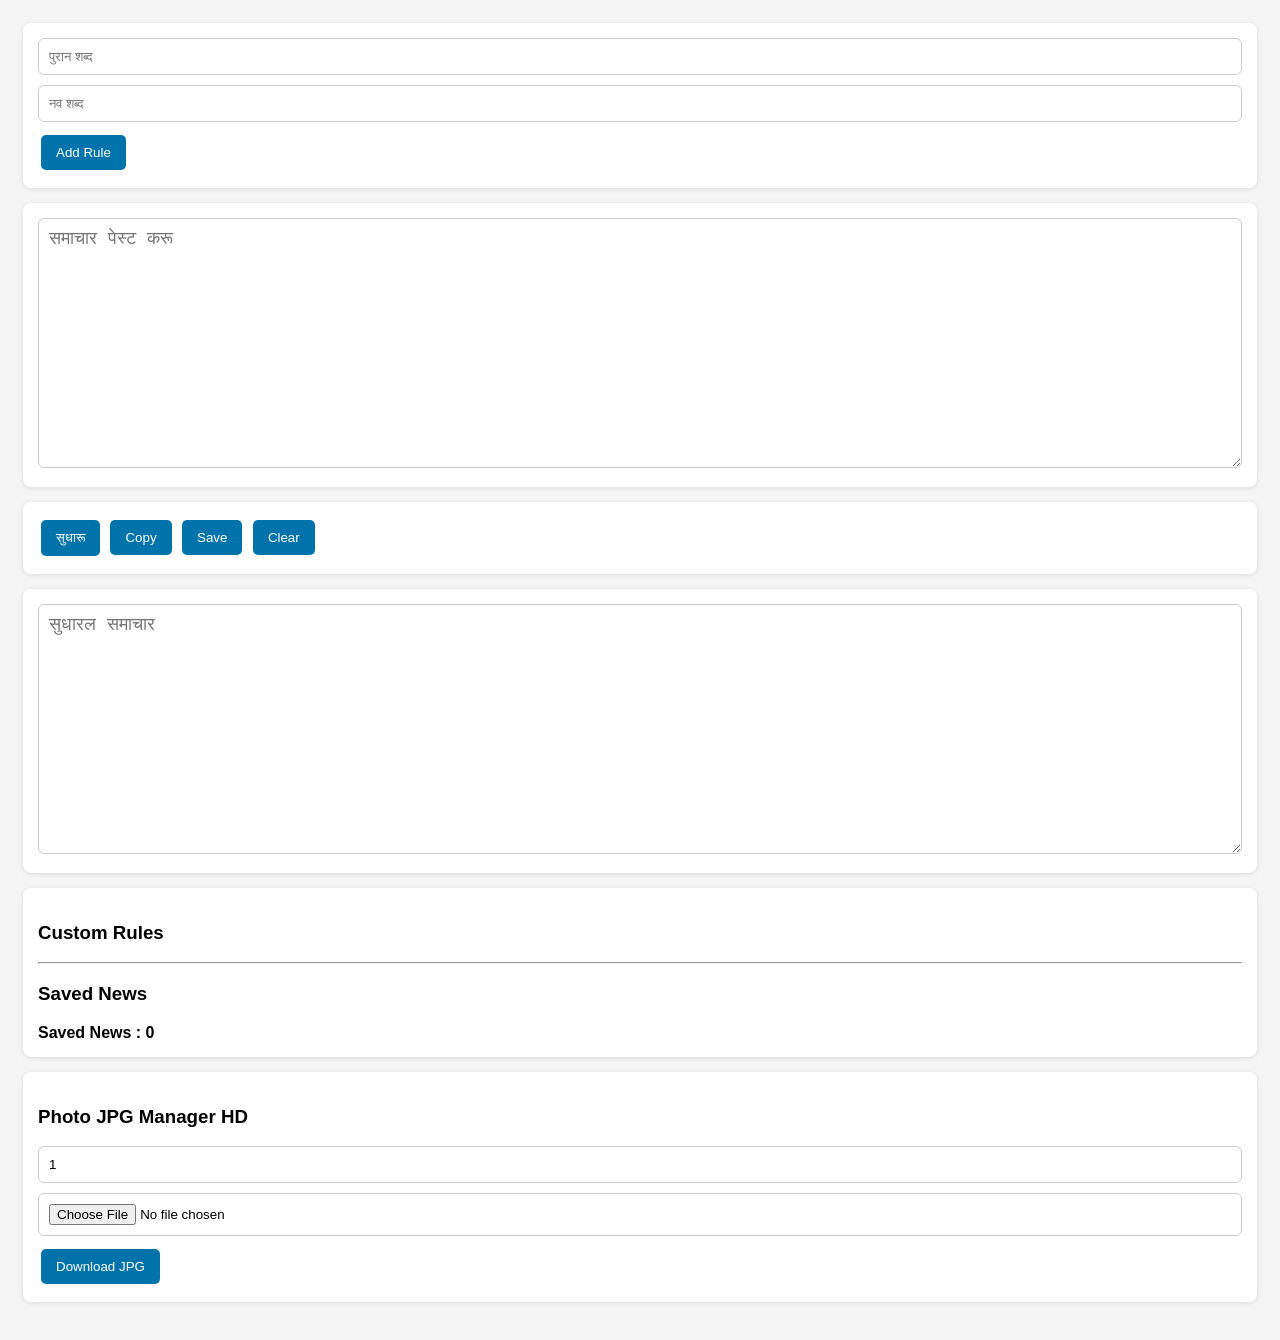
==== commit 14453cfe: "Refactor mtp.html for improved structure and styles" ====
--- a/mtp.html
+++ b/mtp.html
@@ -1,396 +1,499 @@
 <!DOCTYPE html>
 <html>
 <head>
-  <meta charset="UTF-8">
-  <meta name="viewport" content="width=device-width,initial-scale=1">
-  <title>News Correction & Photo Manager</title>
-  <link rel="stylesheet" href="styles.css">
+<meta charset="UTF-8">
+<meta name="viewport" content="width=device-width,initial-scale=1">
+<title>News Correction & Photo Manager</title>
+
+<style>
+body{
+font-family:Arial,sans-serif;
+background:#f5f5f5;
+padding:15px;
+}
+
+.box{
+background:#fff;
+padding:15px;
+margin-bottom:15px;
+border-radius:8px;
+box-shadow:0 1px 5px rgba(0,0,0,.1);
+}
+
+textarea{
+width:100%;
+height:250px;
+padding:10px;
+font-size:18px;
+border:1px solid #ccc;
+border-radius:6px;
+box-sizing:border-box;
+}
+
+input{
+width:100%;
+padding:10px;
+margin-bottom:10px;
+border:1px solid #ccc;
+border-radius:6px;
+box-sizing:border-box;
+}
+
+button{
+padding:10px 15px;
+margin:3px;
+cursor:pointer;
+border:none;
+border-radius:5px;
+background:#0073aa;
+color:#fff;
+}
+
+button:hover{
+background:#005f8d;
+}
+
+img{
+max-width:100%;
+border:1px solid #ccc;
+display:none;
+margin-top:10px;
+}
+
+#countBox{
+font-weight:bold;
+margin-top:10px;
+}
+</style>
 </head>
 
 <body>
 
-  <div class="box">
-    <input id="oldWord" placeholder="पुरान शब्द">
-    <input id="newWord" placeholder="नव शब्द">
-    <button id="addRuleBtn">Add Rule</button>
-  </div>
-
-  <div class="box">
-    <textarea id="inputNews" placeholder="समाचार पेस्ट करू"></textarea>
-  </div>
-
-  <div class="box">
-    <button id="correctBtn">सुधारू</button>
-    <button id="copyBtn">Copy</button>
-    <button id="saveBtn">Save</button>
-    <button id="clearBtn">Clear</button>
-  </div>
-
-  <div class="box">
-    <textarea id="outputNews" placeholder="सुधारल समाचार"></textarea>
-  </div>
-
-  <div class="box">
-    <h3>Custom Rules</h3>
-    <div id="ruleList"></div>
-
-    <hr>
-
-    <h3>Saved News</h3>
-    <div id="savedNewsList"></div>
-
-    <div id="countBox"></div>
-  </div>
-
-  <div class="box">
-    <h3>Photo JPG Manager HD</h3>
-
-    <input type="number" id="photoNumber" placeholder="Photo Number">
-
-    <input type="file" id="photoInput" accept="image/*">
-
-    <button id="downloadJPGBtn">Download JPG</button>
-
-    <img id="previewImg" alt="Photo preview for download">
-  </div>
-
-  <script>
-
-    // Deduplicated rules array with all replacements
-    const rules = [
-      ["सँ", "सं"],
-      ["केँ", "कें"],
-      ["में", "मे"],
-      ["पानी", "पानि"],
-      ["कहलथिन", "कहलनि"],
-      ["जबकि", "जखनकि"],
-      ["आज", "आइ"],
-      ["सुबह", "भोर"],
-      ["केवल", "मात्र"],
-      ["चौथा", "चारिम"],
-      ["तीसरा", "तेसर"],
-      ["दूसरा", "दोसर"],
-      ["पांचवां", "पांचम"],
-      ["अब तक", "एखन धरि"],
-      ["बड़ा", "पैघ"],
-      ["नजर", "नजरि"],
-      ["आग", "आगि"],
-      ["मरीज", "रोगी"],
-      ["गिरा", "खसल"],
-      ["गिरे", "खसल"],
-      ["राहत", "राहति"],
-      ["बार-बार", "बेर-बेर"],
-      ["मिलल", "भेटल"],
-      ["ओर से", "दिस सं"],
-      ["सिर्फ", "मात्र"],
-      ["तालाब", "पोखरि"],
-      ["भ", "भए"],
-      ["सफेद", "उजर"],
-      ["मौसम", "मौसिम"],
-      ["बनाए", "बना"],
-      ["खिलाड़ी", "खेलाड़ी"],
-      ["बेहतर", "नीक"],
-      ["संभाललनि", "संभारलनि"],
-      ["मुकाबलाक", "मोकाबलाक"],
-      ["दिलौलनि", "दियौलनि"],
-      ["तऽ", "तं"],
-      ["होएत", "होयत"],
-      ["होएला", "भेला"],
-      ["फैलैत", "पसरैत"],
-      ["लाखों", "लाखो"],
-      ["सम्पूर्ण", "संपूर्ण"],
-      ["सम्पत्ति", "संपत्ति"],
-      ["सम्पर्क", "संपर्क"],
-      ["सम्पादन", "संपादन"],
-      ["सम्पन्न", "संपन्न"],
-      ["सम्पन्नता", "संपन्नता"],
-      ["सम्प्रदाय", "संप्रदाय"],
-      ["सम्प्रेषण", "संप्रेषण"],
-      ["सम्पोषण", "संपोषण"],
-      ["सम्बन्ध", "संबंध"],
-      ["सम्बन्धित", "संबंधित"],
-      ["सम्बन्धी", "संबंधी"],
-      ["सम्बोधन", "संबोधन"],
-      ["सम्बल", "संबल"],
-      ["सम्भव", "संभव"],
-      ["सम्भावना", "संभावना"],
-      ["सम्भाल", "संभाल"],
-      ["सम्भवतः", "संभवतः"],
-      ["सम्भाषण", "संभाषण"],
-      ["कहा", "कहलनि"],
-      ["बताया", "बतौलनि"],
-      ["पूरी तरह", "पूरा तरहे"],
-      ["चार", "चारि"],
-      ["ओर सं", "दिस सं"],
-      ["वाला", "बला"],
-      ["तहत", "अंतर्गत"],
-      ["जल्द", "शीघ्र"],
-      ["विश्वभर", "विश्वभरि"],
-      ["देशभर", "देशभरि"],
-      ["हुनकें", "हुनका"],
-      ["काफी", "बहुत"],
-      ["घाम", "रौद"],
-      ["वर्षा", "बरखा"],
-      ["रुपया", "रुपैया"],
-      ["खड़ा", "ठाढ़"],
-      ["नुकसान", "नोकसान"],
-      ["पौधा", "गाछ"],
-      ["रख", "राखि"],
-      ["बड़ी", "पैघ"],
-      ["बड़े", "पैघ"],
-      ["वाले", "बला"],
-      ["सबसे", "सबसं"],
-      ["शाम", "सांझ"],
-      ["गुरुवार", "बृहस्पति"],
-      ["सोमवार", "सोम"],
-      ["मंगलवार", "मंगल"],
-      ["बुध्रवार", "बुध"],
-      ["शुक्रवार", "शुक्र"],
-      ["शनिवार", "शनि"],
-      ["रविवार", "रवि"],
-      ["निर्देश दिया", "निर्देश देलनि"],
-      ["समीक्षा की", "समीक्षा कएलनि"],
-      ["मांग की", "मांग राखल गेल"],
-      ["निर्णय लिया", "निर्णय लेल गेल"],
-      ["शुरू हुआ", "शुरुआत भेल"],
-      ["शुरू हुई", "शुरुआत भेल"],
-      ["समाप्त हुआ", "समापन भेल"],
-      ["समाप्त हुई", "समापन भेल"],
-      ["चौड़ी", "चौड़ा"],
-      ["पहुँचे", "पहुंचल"],
-      ["उपस्थित रहे", "उपस्थित छलाह"],
-      ["शामिल हुए", "शामिल भेलाह"],
-      ["दूसरी", "दोसर"],
-      ["दूसरे", "दोसर"],
-      ["तीसरी", "तेसर"],
-      ["तीसरे", "तेसर"],
-      ["चौथी", "चारिम"],
-      ["चौथे", "चारिम"],
-      ["पांचवीं", "पांचम"],
-      ["पांचवें", "पांचम"],
-      ["बाढ़", "बाढ़ि"],
-      ["भ'", "भए"],
-      ["लेकर", "लए कए"],
-      ["ले कर", "लए कए"],
-      ["सुनवाई", "सुनवाइ"],
-      ["दुकान", "दोकान"],
-      ["दुकानक", "दोकानक"],
-      ["दुकानदार", "दोकानदार"],
-      ["दुकानदारक", "दोकानदारक"],
-      ["खिलाफ", "विरुद्ध"],
-      ["मुकाबला", "मोकाबला"],
-      ["बीमार", "बेमार"],
-      ["आंधी", "अन्हर"],
-      ["आँधी", "अन्हर"],
-      ["तूफान", "बीहाड़ि"],
-      ["अखबार", "समाचारपत्र"],
-      ["अंधकार", "अन्हार"],
-      ["अंधा", "आन्हर"],
-      ["अंगूठा", "औंठा"],
-      ["अंगूठी", "औंठी"],
-      ["अंगोछा", "गमछा"],
-      ["अंगार", "अंगोर"],
-      ["अकाल", "दुर्भिक्ष"],
-      ["अचानक", "अनचोके"],
-      ["अकेला", "एकसर"],
-      ["अगला", "अगिला"],
-      ["अगाड़ी", "आगा"],
-      ["अगुवाई", "अगुआई"],
-      ["अग्नि", "आगि"],
-      ["अग्निकांड", "अगिलग्गी"],
-      ["अंदर", "भीतर"],
-      ["अंदाज", "अनुमान"],
-      ["अंदेशा", "आशंका"],
-      ["अंतिम", "आखरी"],
-      ["अंतर", "भेद"],
-      ["ल", "लए"],
-      ["लऽ", "लए"],
-      ["कऽ", "कए"],
-      ["दऽ", "दए"],
-      ["भऽ", "भए"],
-      ["धूप", "रौद"],
-      ["सिर", "माथ"],
-      ["हजारों", "हजारो"],
-      ["करोड़ों", "करोड़ो"],
-      ["सैकड़ों", "सैकड़ो"],
-      ["त", "तं"],
-      ["अंतराल", "विराम"],
-      ["IPS", "आईपीएस"],
-      ["IAS", "आईएएस"],
-      ["IG", "आईजी"],
-      ["ADG", "एडीजी"],
-      ["CMO", "सीएमओ"]
-    ];
-
-    const inputNews = document.getElementById("inputNews");
-    const outputNews = document.getElementById("outputNews");
-
-    function replaceWholeWord(text, find, replace) {
-      const escaped = find.replace(/[.*+?^${}()|[\]\\]/g, '\\$&');
-      return text.replace(
-        new RegExp(
-          '(^|[^\\u0900-\\u097F])' + escaped +
-          '(?=[^\\u0900-\\u097F]|$)', 'g'
-        ),
-        m => m.replace(find, replace)
-      );
-    }
-
-    function processNews() {
-      let text = inputNews.value;
-      rules.forEach(rule => {
-        text = replaceWholeWord(text, rule[0], rule[1]);
-      });
-      text = text.replace(/ँ/g, "ं");
-      outputNews.value = text;
-    }
-
-    document.getElementById("correctBtn").addEventListener("click", processNews);
-
-    document.getElementById("copyBtn").addEventListener("click", () => {
-      navigator.clipboard.writeText(outputNews.value);
-      alert("Copied");
-    });
-
-    document.getElementById("clearBtn").addEventListener("click", () => {
-      inputNews.value = "";
-      outputNews.value = "";
-    });
-
-    function saveNews() {
-      let news = outputNews.value.trim();
-      if (!news) return;
-      let saved = JSON.parse(localStorage.getItem("savedNews") || "[]");
-      saved.push({
-        date: new Date().toLocaleString(),
-        content: news
-      });
-      localStorage.setItem("savedNews", JSON.stringify(saved));
-      displaySavedNews();
-      alert("News saved successfully!");
-    }
-
-    function displaySavedNews() {
-      let saved = JSON.parse(localStorage.getItem("savedNews") || "[]");
-      let html = "";
-      saved.forEach((item, index) => {
-        html += `<div class="saved-news-item">
-          <div class="saved-news-content">
-            <span class="saved-news-date">${item.date}</span>
-            <span class="saved-news-preview">${item.content.substring(0, 100)}...</span>
-          </div>
-          <button class="load-btn" data-index="${index}">Load</button>
-          <button class="delete-btn" data-index="${index}">Delete</button>
-        </div>`;
-      });
-      document.getElementById("savedNewsList").innerHTML = html;
-      document.getElementById("countBox").textContent = "Total saved: " + saved.length;
-
-      // Attach event listeners to dynamically created buttons
-      document.querySelectorAll(".load-btn").forEach(btn => {
-        btn.addEventListener("click", () => loadNews(parseInt(btn.dataset.index)));
-      });
-      document.querySelectorAll(".saved-news-item .delete-btn").forEach(btn => {
-        btn.addEventListener("click", () => deleteNews(parseInt(btn.dataset.index)));
-      });
-    }
-
-    function loadNews(index) {
-      let saved = JSON.parse(localStorage.getItem("savedNews") || "[]");
-      outputNews.value = saved[index].content;
-    }
-
-    function deleteNews(index) {
-      let saved = JSON.parse(localStorage.getItem("savedNews") || "[]");
-      saved.splice(index, 1);
-      localStorage.setItem("savedNews", JSON.stringify(saved));
-      displaySavedNews();
-    }
-
-    document.getElementById("saveBtn").addEventListener("click", saveNews);
-
-    document.getElementById("addRuleBtn").addEventListener("click", () => {
-      let oldWord = document.getElementById("oldWord").value;
-      let newWord = document.getElementById("newWord").value;
-      if (!oldWord || !newWord) {
-        alert("Please enter both old and new words");
-        return;
-      }
-      rules.push([oldWord, newWord]);
-      document.getElementById("oldWord").value = "";
-      document.getElementById("newWord").value = "";
-      displayCustomRules();
-      alert("Rule added!");
-    });
-
-    function displayCustomRules() {
-      let html = "";
-      rules.forEach((rule, index) => {
-        html += `<div class="rule-item">
-          <div class="rule-content">${rule[0]} → ${rule[1]}</div>
-          <button class="delete-btn" data-index="${index}">Delete</button>
-        </div>`;
-      });
-      document.getElementById("ruleList").innerHTML = html;
-
-      // Attach event listeners to dynamically created delete buttons
-      document.querySelectorAll("#ruleList .delete-btn").forEach(btn => {
-        btn.addEventListener("click", () => deleteRule(parseInt(btn.dataset.index)));
-      });
-    }
-
-    function deleteRule(index) {
-      rules.splice(index, 1);
-      displayCustomRules();
-    }
-
-    function downloadJPG() {
-      let fileInput = document.getElementById("photoInput");
-      let photoNumber = document.getElementById("photoNumber").value;
-
-      if (!fileInput.files[0]) {
-        alert("Please select an image file");
-        return;
-      }
-
-      if (!photoNumber) {
-        alert("Please enter photo number");
-        return;
-      }
-
-      let file = fileInput.files[0];
-      let reader = new FileReader();
-
-      reader.onload = function (e) {
-        let img = new Image();
-        img.src = e.target.result;
-
-        img.onload = function () {
-          let canvas = document.createElement("canvas");
-          canvas.width = img.width;
-          canvas.height = img.height;
-
-          let ctx = canvas.getContext("2d");
-          ctx.drawImage(img, 0, 0);
-
-          let link = document.createElement("a");
-          link.href = canvas.toDataURL("image/jpeg", 0.95);
-          link.download = "photo_" + photoNumber + ".jpg";
-          link.click();
-
-          document.getElementById("previewImg").src = link.href;
-          document.getElementById("previewImg").classList.add("show");
-        };
-      };
-
-      reader.readAsDataURL(file);
-    }
-
-    document.getElementById("downloadJPGBtn").addEventListener("click", downloadJPG);
-
-    displaySavedNews();
-
-  </script>
+<div class="box">
+<input id="oldWord" placeholder="पुरान शब्द">
+<input id="newWord" placeholder="नव शब्द">
+<button id="addRuleBtn">Add Rule</button>
+</div>
+
+<div class="box">
+<textarea id="inputNews" placeholder="समाचार पेस्ट करू"></textarea>
+</div>
+
+<div class="box">
+<button id="correctBtn">सुधारू</button>
+<button id="copyBtn">Copy</button>
+<button id="saveBtn">Save</button>
+<button id="clearBtn">Clear</button>
+</div>
+
+<div class="box">
+<textarea id="outputNews" placeholder="सुधारल समाचार"></textarea>
+</div>
+
+<div class="box">
+<h3>Custom Rules</h3>
+<div id="ruleList"></div>
+
+<hr>
+
+<h3>Saved News</h3>
+<div id="savedNewsList"></div>
+
+<div id="countBox"></div>
+</div>
+
+<div class="box">
+<h3>Photo JPG Manager HD</h3>
+
+<input type="number" id="photoNumber" placeholder="Photo Number">
+
+<input type="file" id="photoInput" accept="image/*">
+
+<button onclick="downloadJPG()">Download JPG</button>
+
+<img id="previewImg">
+</div>
+
+<script>
+
+const rules=[
+["सँ","सं"],
+["केँ","कें"],
+["में","मे"],
+["पानी","पानि"],
+["कहा","कहलनि"],
+["बताया","बतौलनि"],
+["जबकि","जखनकि"],
+["आज","आइ"],
+["सुबह","भोर"],
+["केवल","मात्र"],
+["दूसरा","दोसर"],
+["तीसरा","तेसर"],
+["चौथा","चारिम"],
+["पांचवां","पांचम"],
+["अब तक","एखन धरि"],
+["बड़ा","पैघ"],
+["नजर","नजरि"],
+["आग","आगि"],
+["मरीज","रोगी"],
+["राहत","राहति"],
+["बार-बार","बेर-बेर"],
+["मिलल","भेटल"],
+["वाला","बला"],
+["सबसे","सबसं"]
+];
+
+const inputNews=document.getElementById("inputNews");
+const outputNews=document.getElementById("outputNews");
+
+function replaceWholeWord(text,find,replace){
+
+const escaped=find.replace(/[.*+?^${}()|[\]\\]/g,'\\$&');
+
+return text.replace(
+new RegExp(
+'(^|[^\\u0900-\\u097F])'+escaped+
+'(?=[^\\u0900-\\u097F]|$)','g'
+),
+m=>m.replace(find,replace)
+);
+
+}
+
+function processNews(){
+
+let text=inputNews.value;
+
+rules.forEach(rule=>{
+text=replaceWholeWord(text,rule[0],rule[1]);
+});
+
+text=text.replace(/ँ/g,"ं");
+
+outputNews.value=text;
+
+}
+
+document.getElementById("correctBtn")
+.addEventListener("click",processNews);
+
+document.getElementById("copyBtn")
+.addEventListener("click",()=>{
+
+navigator.clipboard.writeText(
+outputNews.value
+);
+
+alert("Copied");
+
+});
+
+document.getElementById("clearBtn")
+.addEventListener("click",()=>{
+
+inputNews.value="";
+outputNews.value="";
+
+});
+
+function saveNews(){
+
+let news=outputNews.value.trim();
+
+if(!news)return;
+
+let saved=
+JSON.parse(
+localStorage.getItem("savedNews")||"[]"
+);
+
+saved.unshift(news);
+
+localStorage.setItem(
+"savedNews",
+JSON.stringify(saved)
+);
+
+loadSavedNews();
+
+}
+
+document.getElementById("saveBtn")
+.addEventListener("click",saveNews);
+
+function loadSavedNews(){
+
+let saved=
+JSON.parse(
+localStorage.getItem("savedNews")||"[]"
+);
+
+let html="";
+
+saved.forEach((n,i)=>{
+
+html+=`
+<div>
+News ${i+1}
+<button onclick="openNews(${i})">
+Open
+</button>
+<button onclick="deleteNews(${i})">
+Delete
+</button>
+</div>
+`;
+
+});
+
+document.getElementById("savedNewsList")
+.innerHTML=html;
+
+document.getElementById("countBox")
+.innerHTML=
+"Saved News : "+saved.length;
+
+}
+
+function openNews(i){
+
+let saved=
+JSON.parse(
+localStorage.getItem("savedNews")||"[]"
+);
+
+outputNews.value=saved[i];
+
+}
+
+function deleteNews(i){
+
+let saved=
+JSON.parse(
+localStorage.getItem("savedNews")||"[]"
+);
+
+saved.splice(i,1);
+
+localStorage.setItem(
+"savedNews",
+JSON.stringify(saved)
+);
+
+loadSavedNews();
+
+}
+
+let customRules=
+JSON.parse(
+localStorage.getItem("customRules")||"[]"
+);
+
+customRules.forEach(r=>rules.push(r));
+
+function showRules(){
+
+let html="";
+
+customRules.forEach((r,i)=>{
+
+html+=`
+<div>
+${r[0]} ➜ ${r[1]}
+<button onclick="deleteRule(${i})">
+Delete
+</button>
+</div>
+`;
+
+});
+
+document.getElementById("ruleList")
+.innerHTML=html;
+
+}
+
+document.getElementById("addRuleBtn")
+.addEventListener("click",()=>{
+
+let oldWord=
+document.getElementById("oldWord").value.trim();
+
+let newWord=
+document.getElementById("newWord").value.trim();
+
+if(!oldWord||!newWord)return;
+
+customRules.push([oldWord,newWord]);
+rules.push([oldWord,newWord]);
+
+localStorage.setItem(
+"customRules",
+JSON.stringify(customRules)
+);
+
+showRules();
+
+});
+
+function deleteRule(i){
+
+customRules.splice(i,1);
+
+localStorage.setItem(
+"customRules",
+JSON.stringify(customRules)
+);
+
+location.reload();
+
+}
+
+/* PHOTO SECTION */
+
+let currentImageData="";
+let autoPhotoNo=parseInt(
+localStorage.getItem("autoPhotoNo")||"1"
+);
+
+document.getElementById("photoNumber")
+.value=autoPhotoNo;
+
+document.getElementById("photoInput")
+.addEventListener("change",function(){
+
+const file=this.files[0];
+
+if(!file)return;
+
+const reader=new FileReader();
+
+reader.onload=function(e){
+
+currentImageData=e.target.result;
+
+document.getElementById("previewImg")
+.src=currentImageData;
+
+document.getElementById("previewImg")
+.style.display="block";
+
+};
+
+reader.readAsDataURL(file);
+
+});
+
+document.addEventListener("paste",function(e){
+
+const items=e.clipboardData.items;
+
+for(let item of items){
+
+if(item.type.indexOf("image")!==-1){
+
+const file=item.getAsFile();
+
+const reader=new FileReader();
+
+reader.onload=function(ev){
+
+currentImageData=ev.target.result;
+
+document.getElementById("previewImg")
+.src=currentImageData;
+
+document.getElementById("previewImg")
+.style.display="block";
+
+};
+
+reader.readAsDataURL(file);
+
+}
+
+}
+
+});
+
+function downloadJPG(){
+
+if(!currentImageData){
+alert("पहिने फोटो चुनू");
+return;
+}
+
+const img=new Image();
+
+img.onload=function(){
+
+const canvas=
+document.createElement("canvas");
+
+canvas.width=img.width;
+canvas.height=img.height;
+
+canvas.getContext("2d")
+.drawImage(img,0,0);
+
+let num=
+document.getElementById("photoNumber")
+.value;
+
+canvas.toBlob(function(blob){
+
+const a=
+document.createElement("a");
+
+a.href=
+URL.createObjectURL(blob);
+
+a.download=num+".jpg";
+
+a.click();
+
+autoPhotoNo=parseInt(num)+1;
+
+localStorage.setItem(
+"autoPhotoNo",
+autoPhotoNo
+);
+
+document.getElementById("photoNumber")
+.value=autoPhotoNo;
+
+},"image/jpeg",1);
+
+};
+
+img.src=currentImageData;
+
+}
+
+setInterval(()=>{
+
+localStorage.setItem(
+"draftNews",
+inputNews.value
+);
+
+},5000);
+
+window.onload=function(){
+
+let draft=
+localStorage.getItem("draftNews");
+
+if(draft){
+inputNews.value=draft;
+}
+
+showRules();
+loadSavedNews();
+
+};
+
+</script>
 
 </body>
-</html>+</html>
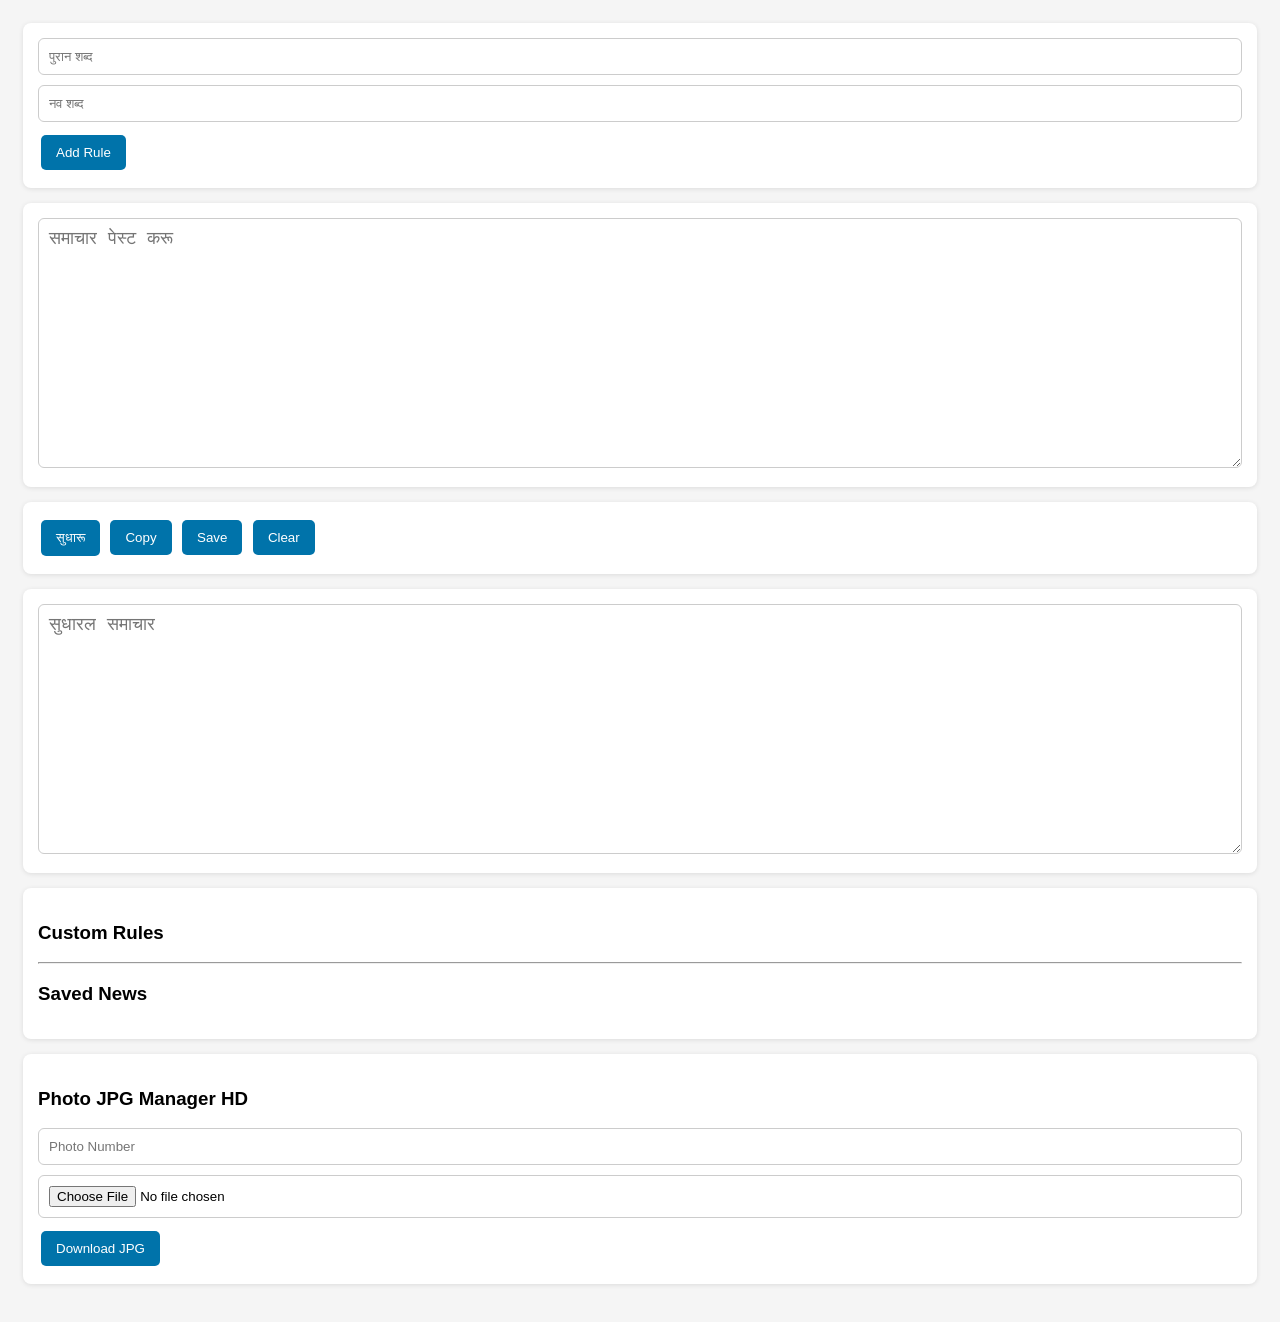
==== commit ec768773: "Add files via upload" ====
--- a/mtp.html
+++ b/mtp.html
@@ -1,499 +1,767 @@
+
 <!DOCTYPE html>
+
 <html>
+
 <head>
+
 <meta charset="UTF-8">
+
 <meta name="viewport" content="width=device-width,initial-scale=1">
+
 <title>News Correction & Photo Manager</title>
 
+ 
+
 <style>
+
 body{
+
 font-family:Arial,sans-serif;
+
 background:#f5f5f5;
+
 padding:15px;
-}
+
+}
+
+ 
 
 .box{
+
 background:#fff;
+
 padding:15px;
+
 margin-bottom:15px;
+
 border-radius:8px;
+
 box-shadow:0 1px 5px rgba(0,0,0,.1);
-}
+
+}
+
+ 
 
 textarea{
+
 width:100%;
+
 height:250px;
+
 padding:10px;
+
 font-size:18px;
+
 border:1px solid #ccc;
+
 border-radius:6px;
+
 box-sizing:border-box;
-}
+
+}
+
+ 
 
 input{
+
 width:100%;
+
 padding:10px;
+
 margin-bottom:10px;
+
 border:1px solid #ccc;
+
 border-radius:6px;
+
 box-sizing:border-box;
-}
+
+}
+
+ 
 
 button{
+
 padding:10px 15px;
+
 margin:3px;
+
 cursor:pointer;
+
 border:none;
+
 border-radius:5px;
+
 background:#0073aa;
+
 color:#fff;
-}
+
+}
+
+ 
 
 button:hover{
+
 background:#005f8d;
-}
+
+}
+
+ 
 
 img{
+
 max-width:100%;
+
 border:1px solid #ccc;
+
 display:none;
+
 margin-top:10px;
-}
+
+}
+
+ 
 
 #countBox{
+
 font-weight:bold;
+
 margin-top:10px;
-}
+
+}
+
 </style>
+
 </head>
 
+ 
+
 <body>
 
+ 
+
 <div class="box">
+
 <input id="oldWord" placeholder="पुरान शब्द">
+
 <input id="newWord" placeholder="नव शब्द">
+
 <button id="addRuleBtn">Add Rule</button>
+
 </div>
 
+ 
+
 <div class="box">
+
 <textarea id="inputNews" placeholder="समाचार पेस्ट करू"></textarea>
+
 </div>
 
+ 
+
 <div class="box">
+
 <button id="correctBtn">सुधारू</button>
+
 <button id="copyBtn">Copy</button>
+
 <button id="saveBtn">Save</button>
+
 <button id="clearBtn">Clear</button>
+
 </div>
 
+ 
+
 <div class="box">
+
 <textarea id="outputNews" placeholder="सुधारल समाचार"></textarea>
+
 </div>
 
+ 
+
 <div class="box">
+
 <h3>Custom Rules</h3>
+
 <div id="ruleList"></div>
 
+ 
+
 <hr>
 
+ 
+
 <h3>Saved News</h3>
+
 <div id="savedNewsList"></div>
 
+ 
+
 <div id="countBox"></div>
+
 </div>
 
+ 
+
 <div class="box">
+
 <h3>Photo JPG Manager HD</h3>
 
+ 
+
 <input type="number" id="photoNumber" placeholder="Photo Number">
 
+ 
+
 <input type="file" id="photoInput" accept="image/*">
 
+ 
+
 <button onclick="downloadJPG()">Download JPG</button>
 
+ 
+
 <img id="previewImg">
+
 </div>
 
+ 
+
 <script>
 
+ 
+
 const rules=[
+
+ 
+
 ["सँ","सं"],
+
 ["केँ","कें"],
+
+["केँ","कें"],
+
 ["में","मे"],
+
 ["पानी","पानि"],
+
+["कहलथिन","कहलनि"],
+
+["जबकि","जखनकि"],
+
+["आज","आइ"],
+
+["सुबह","भोर"],
+
+["केवल","मात्र"],
+
+["चौथा","चारिम"],
+
+["तीसरा","तेसर"],
+
+["दूसरा","दोसर"],
+
+["पांचवां","पांचम"],
+
+["अब तक","एखन धरि"],
+
+["बड़ा","पैघ"],
+
+["नजर","नजरि"],
+
+["आग","आगि"],
+
+["मरीज","रोगी"],
+
+["गिरा","खसल"],
+
+["गिरे","खसल"],
+
+["राहत","राहति"],
+
+["बार-बार","बेर-बेर"],
+
+["मिलल","भेटल"],
+
+["ओर से","दिस सं"],
+
+["सिर्फ","मात्र"],
+
+["तालाब","पोखरि"],
+
+["सँ","सं"],
+
+["केँ","कें"],
+
+["में","मे"],
+
+["भ","भए"],
+
+["सफेद","उजर"],
+
+["मौसम","मौसिम"],
+
+["बनाए","बना"],
+
+["खिलाड़ी","खेलाड़ी"],
+
+["बेहतर","नीक"],
+
+["संभाललनि","संभारलनि"],
+
+["मुकाबलाक","मोकाबलाक"],
+
+["दिलौलनि","दियौलनि"],
+
+["तऽ","तं"],
+
+["होएत","होयत"],
+
+["होएला","भेला"],
+
+["फैलैत","पसरैत"],
+
+["लाखों","लाखो"],
+
+["पानी","पानि"],
+
+["सम्पूर्ण","संपूर्ण"],
+
+["सम्पत्ति","संपत्ति"],
+
+["सम्पर्क","संपर्क"],
+
+["सम्पादन","संपादन"],
+
+["सम्पन्न","संपन्न"],
+
+["सम्पन्नता","संपन्नता"],
+
+["सम्प्रदाय","संप्रदाय"],
+
+["सम्प्रेषण","संप्रेषण"],
+
+["सम्पोषण","संपोषण"],
+
+ 
+
+["सम्बन्ध","संबंध"],
+
+["सम्बन्धित","संबंधित"],
+
+["सम्बन्धी","संबंधी"],
+
+["सम्बोधन","संबोधन"],
+
+["सम्बल","संबल"],
+
+ 
+
+["सम्भव","संभव"],
+
+["सम्भावना","संभावना"],
+
+["सम्भाल","संभाल"],
+
+["सम्भवतः","संभवतः"],
+
+["सम्भाषण","संभाषण"],
+
+ 
+
+["कहलथिन","कहलनि"],
+
 ["कहा","कहलनि"],
+
 ["बताया","बतौलनि"],
+
 ["जबकि","जखनकि"],
+
 ["आज","आइ"],
+
 ["सुबह","भोर"],
+
 ["केवल","मात्र"],
+
+["पूरी तरह","पूरा तरहे"],
+
+["चौथा","चारिम"],
+
+["चार","चारि"],
+
+["तीसरा","तेसर"],
+
 ["दूसरा","दोसर"],
-["तीसरा","तेसर"],
-["चौथा","चारिम"],
+
 ["पांचवां","पांचम"],
+
 ["अब तक","एखन धरि"],
+
 ["बड़ा","पैघ"],
+
 ["नजर","नजरि"],
+
 ["आग","आगि"],
+
 ["मरीज","रोगी"],
+
 ["राहत","राहति"],
+
 ["बार-बार","बेर-बेर"],
+
 ["मिलल","भेटल"],
+
+["ओर सं","दिस सं"],
+
 ["वाला","बला"],
+
+["तहत","अंतर्गत"],
+
+["जल्द","शीघ्र"],
+
+["विश्वभर","विश्वभरि"],
+
+["देशभर","देशभरि"],
+
+["हुनकें","हुनका"],
+
+["काफी","बहुत"],
+
+["घाम","रौद"],
+
+["वर्षा","बरखा"],
+
+["बेहतर","नीक"],
+
+["रुपया","रुपैया"],
+
+["खड़ा","ठाढ़"],
+
+["नुकसान","नोकसान"],
+
+["पौधा","गाछ"],
+
+["रख","राखि"],
+
+["सिर्फ","मात्र"],
+
+["बड़ी","पैघ"],
+
+["बड़े","पैघ"],
+
+["तालाब","पोखरि"],
+
+["वाले","बला"],
+
+["सबसे","सबसं"],
+
+["शाम","सांझ"],
+
+["संझा","सांझ"],
+
+["गुरुवार","बृहस्पति"],
+
+["सोमवार","सोम"],
+
+["मंगलवार","मंगल"],
+
+["बुध्रवार","बुध"],
+
+["शुक्रवार","शुक्र"],
+
+["शनिवार","शनि"],
+
+["रविवार","रवि"],
+
+ 
+
+["निर्देश दिया","निर्देश देलनि"],
+
+["समीक्षा की","समीक्षा कएलनि"],
+
+["मांग की","मांग राखल गेल"],
+
+["निर्णय लिया","निर्णय लेल गेल"],
+
+["शुरू हुआ","शुरुआत भेल"],
+
+["शुरू हुई","शुरुआत भेल"],
+
+["समाप्त हुआ","समापन भेल"],
+
+["समाप्त हुई","समापन भेल"],
+
+["चौड़ी","चौड़ा"],
+
+["पहुँचे","पहुंचल"],
+
+["उपस्थित रहे","उपस्थित छलाह"],
+
+["शामिल हुए","शामिल भेलाह"],
+
+["दूसरी","दोसर"],
+
+["दूसरे","दोसर"],
+
+["तीसरी","तेसर"],
+
+["तीसरे","तेसर"],
+
+["चौथी","चारिम"],
+
+["चौथे","चारिम"],
+
+["पांचवीं","पांचम"],
+
+["पांचवें","पांचम"],
+
+["बाढ़","बाढ़ि"],
+
+["भ'","भए"],
+
+["भ’","भए"],
+
+["ओर से","दिस सं"],
+
+["ओर सँ","दिस सं"],
+
+["लेकर","लए कए"],
+
+["ले कर","लए कए"],
+
+["सुनवाई","सुनवाइ"],
+
+["दुकान","दोकान"],
+
+["दुकानक","दोकानक"],
+
+["दुकानदार","दोकानदार"],
+
+["दुकानदारक","दोकानदारक"],
+
+["खिलाफ","विरुद्ध"],
+
+["मुकाबला","मोकाबला"],
+
+["बीमार","बेमार"],
+
+["बुखार","बोखार"],
+
+["आंधी","अन्हर"],
+
+["आँधी","अन्हर"],
+
+["तूफान","बीहाड़ि"],
+
+["अखबार","समाचारपत्र"],
+
+["अंधकार","अन्हार"],
+
+["अंधा","आन्हर"],
+
+["अंगूठा","औंठा"],
+
+["अंगूठी","औंठी"],
+
+["अंगोछा","गमछा"],
+
+["अंगार","अंगोर"],
+
+ 
+
+["अकाल","दुर्भिक्ष"],
+
+["अचानक","अनचोके"],
+
+["अकेला","एकसर"],
+
+["अगला","अगिला"],
+
+["अगाड़ी","आगा"],
+
+["अगुवाई","अगुआई"],
+
+["अग्नि","आगि"],
+
+["अग्निकांड","अगिलग्गी"],
+
+["अंदर","भीतर"],
+
+["अंदाज","अनुमान"],
+
+["अंदेशा","आशंका"],
+
+["अंतिम","आखरी"],
+
+["अंतर","भेद"],
+
+["भ","भए"],
+
+["ल","लए"],
+
+["लऽ","लए"],
+
+["कऽ","कए"],
+
+["दऽ","दए"],
+
+["भऽ","भए"],
+
+["धूप","रौद"],
+
+["सिर","माथ"],
+
+["हजारों","हजारो"],
+
+["करोड़ों","करोड़ो"],
+
+["सैकड़ों","सैकड़ो"],
+
+["त","तं"],
+
+["अंतराल","विराम"],
+
+["IPS","आईपीएस"],
+
+["IAS","आईएएस"],
+
+["IG","आईजी"],
+
+["ADG","एडीजी"],
+
+["CMO","सीएमओ"],
+
 ["सबसे","सबसं"]
+
 ];
 
+ 
+
 const inputNews=document.getElementById("inputNews");
+
 const outputNews=document.getElementById("outputNews");
 
+ 
+
 function replaceWholeWord(text,find,replace){
 
+ 
+
 const escaped=find.replace(/[.*+?^${}()|[\]\\]/g,'\\$&');
 
+ 
+
 return text.replace(
+
 new RegExp(
+
 '(^|[^\\u0900-\\u097F])'+escaped+
+
 '(?=[^\\u0900-\\u097F]|$)','g'
+
 ),
+
 m=>m.replace(find,replace)
+
 );
 
-}
+ 
+
+}
+
+ 
 
 function processNews(){
 
+ 
+
 let text=inputNews.value;
 
+ 
+
 rules.forEach(rule=>{
+
 text=replaceWholeWord(text,rule[0],rule[1]);
+
 });
 
+ 
+
 text=text.replace(/ँ/g,"ं");
 
+ 
+
 outputNews.value=text;
 
-}
+ 
+
+}
+
+ 
 
 document.getElementById("correctBtn")
+
 .addEventListener("click",processNews);
 
+ 
+
 document.getElementById("copyBtn")
+
 .addEventListener("click",()=>{
 
+ 
+
 navigator.clipboard.writeText(
+
 outputNews.value
+
 );
 
+ 
+
 alert("Copied");
 
+ 
+
 });
 
+ 
+
 document.getElementById("clearBtn")
+
 .addEventListener("click",()=>{
 
+ 
+
 inputNews.value="";
+
 outputNews.value="";
 
+ 
+
 });
 
+ 
+
 function saveNews(){
 
+ 
+
 let news=outputNews.value.trim();
 
+ 
+
 if(!news)return;
 
+ 
+
 let saved=
+
 JSON.parse(
-localStorage.getItem("savedNews")||"[]"
-);
-
-saved.unshift(news);
-
-localStorage.setItem(
-"savedNews",
-JSON.stringify(saved)
-);
-
-loadSavedNews();
-
-}
-
-document.getElementById("saveBtn")
-.addEventListener("click",saveNews);
-
-function loadSavedNews(){
-
-let saved=
-JSON.parse(
-localStorage.getItem("savedNews")||"[]"
-);
-
-let html="";
-
-saved.forEach((n,i)=>{
-
-html+=`
-<div>
-News ${i+1}
-<button onclick="openNews(${i})">
-Open
-</button>
-<button onclick="deleteNews(${i})">
-Delete
-</button>
-</div>
-`;
-
-});
-
-document.getElementById("savedNewsList")
-.innerHTML=html;
-
-document.getElementById("countBox")
-.innerHTML=
-"Saved News : "+saved.length;
-
-}
-
-function openNews(i){
-
-let saved=
-JSON.parse(
-localStorage.getItem("savedNews")||"[]"
-);
-
-outputNews.value=saved[i];
-
-}
-
-function deleteNews(i){
-
-let saved=
-JSON.parse(
-localStorage.getItem("savedNews")||"[]"
-);
-
-saved.splice(i,1);
-
-localStorage.setItem(
-"savedNews",
-JSON.stringify(saved)
-);
-
-loadSavedNews();
-
-}
-
-let customRules=
-JSON.parse(
-localStorage.getItem("customRules")||"[]"
-);
-
-customRules.forEach(r=>rules.push(r));
-
-function showRules(){
-
-let html="";
-
-customRules.forEach((r,i)=>{
-
-html+=`
-<div>
-${r[0]} ➜ ${r[1]}
-<button onclick="deleteRule(${i})">
-Delete
-</button>
-</div>
-`;
-
-});
-
-document.getElementById("ruleList")
-.innerHTML=html;
-
-}
-
-document.getElementById("addRuleBtn")
-.addEventListener("click",()=>{
-
-let oldWord=
-document.getElementById("oldWord").value.trim();
-
-let newWord=
-document.getElementById("newWord").value.trim();
-
-if(!oldWord||!newWord)return;
-
-customRules.push([oldWord,newWord]);
-rules.push([oldWord,newWord]);
-
-localStorage.setItem(
-"customRules",
-JSON.stringify(customRules)
-);
-
-showRules();
-
-});
-
-function deleteRule(i){
-
-customRules.splice(i,1);
-
-localStorage.setItem(
-"customRules",
-JSON.stringify(customRules)
-);
-
-location.reload();
-
-}
-
-/* PHOTO SECTION */
-
-let currentImageData="";
-let autoPhotoNo=parseInt(
-localStorage.getItem("autoPhotoNo")||"1"
-);
-
-document.getElementById("photoNumber")
-.value=autoPhotoNo;
-
-document.getElementById("photoInput")
-.addEventListener("change",function(){
-
-const file=this.files[0];
-
-if(!file)return;
-
-const reader=new FileReader();
-
-reader.onload=function(e){
-
-currentImageData=e.target.result;
-
-document.getElementById("previewImg")
-.src=currentImageData;
-
-document.getElementById("previewImg")
-.style.display="block";
-
-};
-
-reader.readAsDataURL(file);
-
-});
-
-document.addEventListener("paste",function(e){
-
-const items=e.clipboardData.items;
-
-for(let item of items){
-
-if(item.type.indexOf("image")!==-1){
-
-const file=item.getAsFile();
-
-const reader=new FileReader();
-
-reader.onload=function(ev){
-
-currentImageData=ev.target.result;
-
-document.getElementById("previewImg")
-.src=currentImageData;
-
-document.getElementById("previewImg")
-.style.display="block";
-
-};
-
-reader.readAsDataURL(file);
-
-}
-
-}
-
-});
-
-function downloadJPG(){
-
-if(!currentImageData){
-alert("पहिने फोटो चुनू");
-return;
-}
-
-const img=new Image();
-
-img.onload=function(){
-
-const canvas=
-document.createElement("canvas");
-
-canvas.width=img.width;
-canvas.height=img.height;
-
-canvas.getContext("2d")
-.drawImage(img,0,0);
-
-let num=
-document.getElementById("photoNumber")
-.value;
-
-canvas.toBlob(function(blob){
-
-const a=
-document.createElement("a");
-
-a.href=
-URL.createObjectURL(blob);
-
-a.download=num+".jpg";
-
-a.click();
-
-autoPhotoNo=parseInt(num)+1;
-
-localStorage.setItem(
-"autoPhotoNo",
-autoPhotoNo
-);
-
-document.getElementById("photoNumber")
-.value=autoPhotoNo;
-
-},"image/jpeg",1);
-
-};
-
-img.src=currentImageData;
-
-}
-
-setInterval(()=>{
-
-localStorage.setItem(
-"draftNews",
-inputNews.value
-);
-
-},5000);
-
-window.onload=function(){
-
-let draft=
-localStorage.getItem("draftNews");
-
-if(draft){
-inputNews.value=draft;
-}
-
-showRules();
-loadSavedNews();
-
-};
-
-</script>
-
-</body>
-</html>
+
+localStorage.getItem("
+
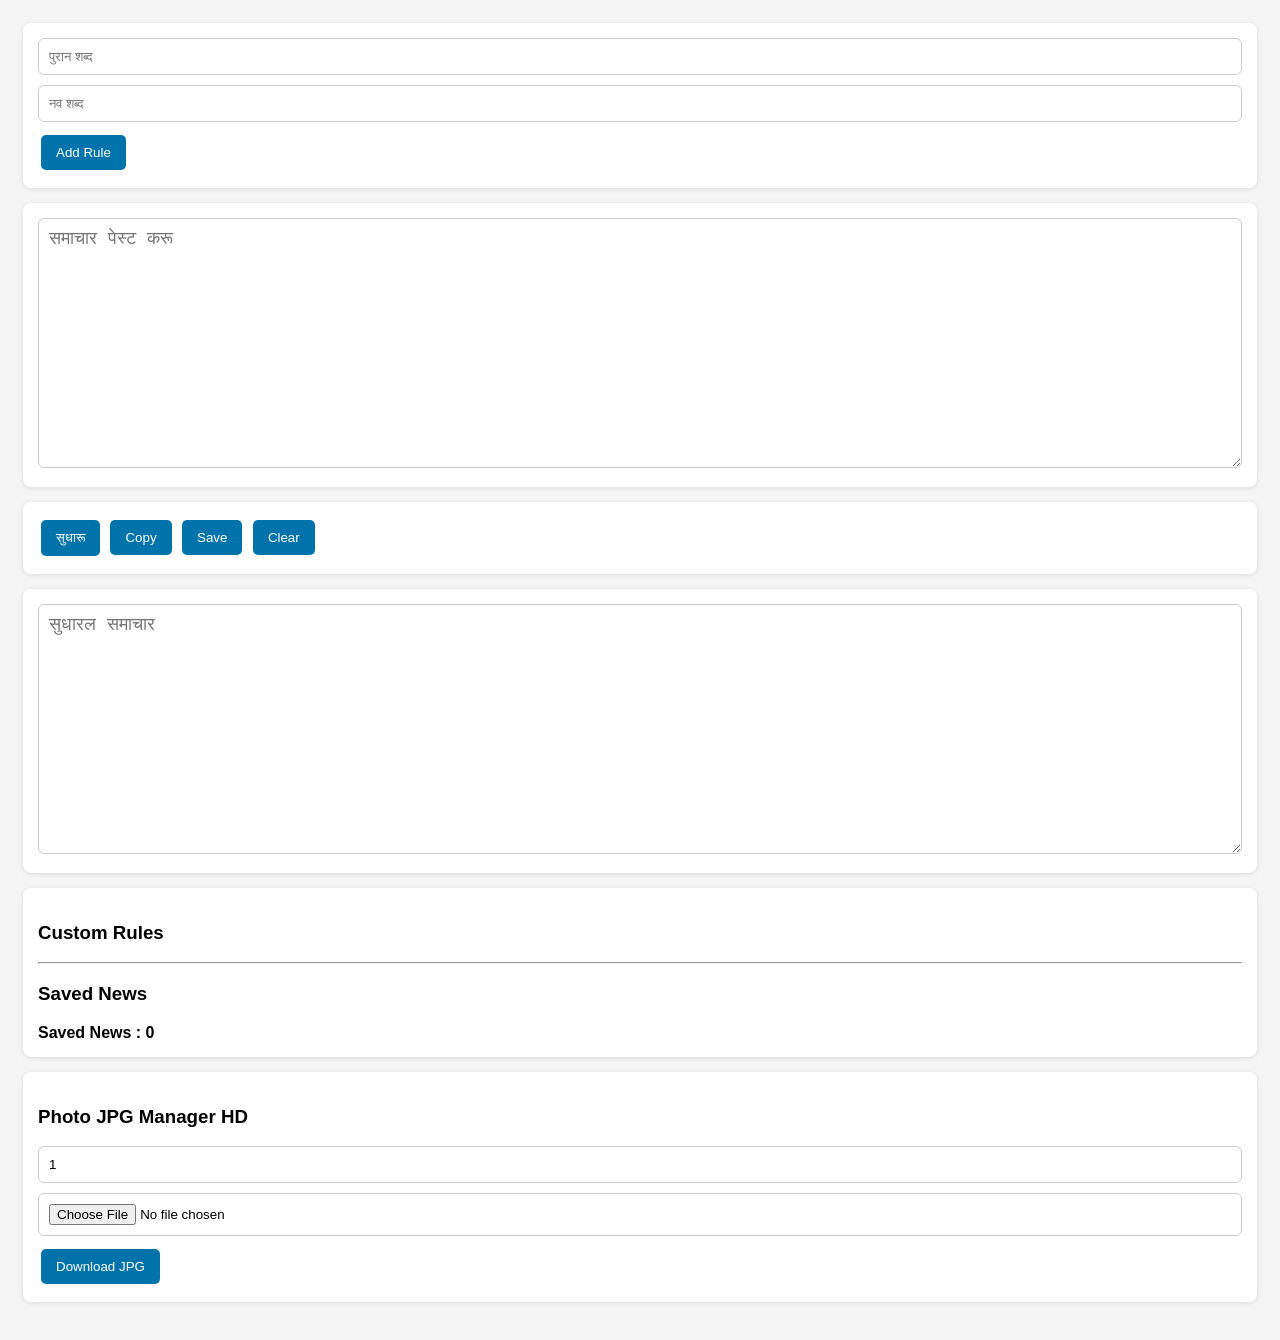
==== commit e831281f: "Add files via upload" ====
--- a/mtp.html
+++ b/mtp.html
@@ -1,767 +1,499 @@
-
 <!DOCTYPE html>
-
 <html>
-
 <head>
-
 <meta charset="UTF-8">
-
 <meta name="viewport" content="width=device-width,initial-scale=1">
-
 <title>News Correction & Photo Manager</title>
 
- 
-
 <style>
-
 body{
-
 font-family:Arial,sans-serif;
-
 background:#f5f5f5;
-
 padding:15px;
-
-}
-
- 
+}
 
 .box{
-
 background:#fff;
-
 padding:15px;
-
 margin-bottom:15px;
-
 border-radius:8px;
-
 box-shadow:0 1px 5px rgba(0,0,0,.1);
-
-}
-
- 
+}
 
 textarea{
-
 width:100%;
-
 height:250px;
-
 padding:10px;
-
 font-size:18px;
-
 border:1px solid #ccc;
-
 border-radius:6px;
-
 box-sizing:border-box;
-
-}
-
- 
+}
 
 input{
-
 width:100%;
-
 padding:10px;
-
 margin-bottom:10px;
-
 border:1px solid #ccc;
-
 border-radius:6px;
-
 box-sizing:border-box;
-
-}
-
- 
+}
 
 button{
-
 padding:10px 15px;
-
 margin:3px;
-
 cursor:pointer;
-
 border:none;
-
 border-radius:5px;
-
 background:#0073aa;
-
 color:#fff;
-
-}
-
- 
+}
 
 button:hover{
-
 background:#005f8d;
-
-}
-
- 
+}
 
 img{
-
 max-width:100%;
-
 border:1px solid #ccc;
-
 display:none;
-
 margin-top:10px;
-
-}
-
- 
+}
 
 #countBox{
-
 font-weight:bold;
-
 margin-top:10px;
-
-}
-
+}
 </style>
-
 </head>
 
- 
-
 <body>
 
- 
-
-<div class="box">
-
+<div class="box">
 <input id="oldWord" placeholder="पुरान शब्द">
-
 <input id="newWord" placeholder="नव शब्द">
-
 <button id="addRuleBtn">Add Rule</button>
-
-</div>
-
- 
-
-<div class="box">
-
+</div>
+
+<div class="box">
 <textarea id="inputNews" placeholder="समाचार पेस्ट करू"></textarea>
-
-</div>
-
- 
-
-<div class="box">
-
+</div>
+
+<div class="box">
 <button id="correctBtn">सुधारू</button>
-
 <button id="copyBtn">Copy</button>
-
 <button id="saveBtn">Save</button>
-
 <button id="clearBtn">Clear</button>
-
-</div>
-
- 
-
-<div class="box">
-
+</div>
+
+<div class="box">
 <textarea id="outputNews" placeholder="सुधारल समाचार"></textarea>
-
-</div>
-
- 
-
-<div class="box">
-
+</div>
+
+<div class="box">
 <h3>Custom Rules</h3>
-
 <div id="ruleList"></div>
 
- 
-
 <hr>
 
- 
-
 <h3>Saved News</h3>
-
 <div id="savedNewsList"></div>
 
- 
-
 <div id="countBox"></div>
-
-</div>
-
- 
-
-<div class="box">
-
+</div>
+
+<div class="box">
 <h3>Photo JPG Manager HD</h3>
 
- 
-
 <input type="number" id="photoNumber" placeholder="Photo Number">
 
- 
-
 <input type="file" id="photoInput" accept="image/*">
 
- 
-
 <button onclick="downloadJPG()">Download JPG</button>
 
- 
-
 <img id="previewImg">
-
-</div>
-
- 
+</div>
 
 <script>
 
- 
-
 const rules=[
-
- 
-
 ["सँ","सं"],
-
 ["केँ","कें"],
-
-["केँ","कें"],
-
 ["में","मे"],
-
 ["पानी","पानि"],
-
-["कहलथिन","कहलनि"],
-
+["कहा","कहलनि"],
+["बताया","बतौलनि"],
 ["जबकि","जखनकि"],
-
 ["आज","आइ"],
-
 ["सुबह","भोर"],
-
 ["केवल","मात्र"],
-
+["दूसरा","दोसर"],
+["तीसरा","तेसर"],
 ["चौथा","चारिम"],
-
-["तीसरा","तेसर"],
-
-["दूसरा","दोसर"],
-
 ["पांचवां","पांचम"],
-
 ["अब तक","एखन धरि"],
-
 ["बड़ा","पैघ"],
-
 ["नजर","नजरि"],
-
 ["आग","आगि"],
-
 ["मरीज","रोगी"],
-
-["गिरा","खसल"],
-
-["गिरे","खसल"],
-
 ["राहत","राहति"],
-
 ["बार-बार","बेर-बेर"],
-
 ["मिलल","भेटल"],
-
-["ओर से","दिस सं"],
-
-["सिर्फ","मात्र"],
-
-["तालाब","पोखरि"],
-
-["सँ","सं"],
-
-["केँ","कें"],
-
-["में","मे"],
-
-["भ","भए"],
-
-["सफेद","उजर"],
-
-["मौसम","मौसिम"],
-
-["बनाए","बना"],
-
-["खिलाड़ी","खेलाड़ी"],
-
-["बेहतर","नीक"],
-
-["संभाललनि","संभारलनि"],
-
-["मुकाबलाक","मोकाबलाक"],
-
-["दिलौलनि","दियौलनि"],
-
-["तऽ","तं"],
-
-["होएत","होयत"],
-
-["होएला","भेला"],
-
-["फैलैत","पसरैत"],
-
-["लाखों","लाखो"],
-
-["पानी","पानि"],
-
-["सम्पूर्ण","संपूर्ण"],
-
-["सम्पत्ति","संपत्ति"],
-
-["सम्पर्क","संपर्क"],
-
-["सम्पादन","संपादन"],
-
-["सम्पन्न","संपन्न"],
-
-["सम्पन्नता","संपन्नता"],
-
-["सम्प्रदाय","संप्रदाय"],
-
-["सम्प्रेषण","संप्रेषण"],
-
-["सम्पोषण","संपोषण"],
-
- 
-
-["सम्बन्ध","संबंध"],
-
-["सम्बन्धित","संबंधित"],
-
-["सम्बन्धी","संबंधी"],
-
-["सम्बोधन","संबोधन"],
-
-["सम्बल","संबल"],
-
- 
-
-["सम्भव","संभव"],
-
-["सम्भावना","संभावना"],
-
-["सम्भाल","संभाल"],
-
-["सम्भवतः","संभवतः"],
-
-["सम्भाषण","संभाषण"],
-
- 
-
-["कहलथिन","कहलनि"],
-
-["कहा","कहलनि"],
-
-["बताया","बतौलनि"],
-
-["जबकि","जखनकि"],
-
-["आज","आइ"],
-
-["सुबह","भोर"],
-
-["केवल","मात्र"],
-
-["पूरी तरह","पूरा तरहे"],
-
-["चौथा","चारिम"],
-
-["चार","चारि"],
-
-["तीसरा","तेसर"],
-
-["दूसरा","दोसर"],
-
-["पांचवां","पांचम"],
-
-["अब तक","एखन धरि"],
-
-["बड़ा","पैघ"],
-
-["नजर","नजरि"],
-
-["आग","आगि"],
-
-["मरीज","रोगी"],
-
-["राहत","राहति"],
-
-["बार-बार","बेर-बेर"],
-
-["मिलल","भेटल"],
-
-["ओर सं","दिस सं"],
-
 ["वाला","बला"],
-
-["तहत","अंतर्गत"],
-
-["जल्द","शीघ्र"],
-
-["विश्वभर","विश्वभरि"],
-
-["देशभर","देशभरि"],
-
-["हुनकें","हुनका"],
-
-["काफी","बहुत"],
-
-["घाम","रौद"],
-
-["वर्षा","बरखा"],
-
-["बेहतर","नीक"],
-
-["रुपया","रुपैया"],
-
-["खड़ा","ठाढ़"],
-
-["नुकसान","नोकसान"],
-
-["पौधा","गाछ"],
-
-["रख","राखि"],
-
-["सिर्फ","मात्र"],
-
-["बड़ी","पैघ"],
-
-["बड़े","पैघ"],
-
-["तालाब","पोखरि"],
-
-["वाले","बला"],
-
-["सबसे","सबसं"],
-
-["शाम","सांझ"],
-
-["संझा","सांझ"],
-
-["गुरुवार","बृहस्पति"],
-
-["सोमवार","सोम"],
-
-["मंगलवार","मंगल"],
-
-["बुध्रवार","बुध"],
-
-["शुक्रवार","शुक्र"],
-
-["शनिवार","शनि"],
-
-["रविवार","रवि"],
-
- 
-
-["निर्देश दिया","निर्देश देलनि"],
-
-["समीक्षा की","समीक्षा कएलनि"],
-
-["मांग की","मांग राखल गेल"],
-
-["निर्णय लिया","निर्णय लेल गेल"],
-
-["शुरू हुआ","शुरुआत भेल"],
-
-["शुरू हुई","शुरुआत भेल"],
-
-["समाप्त हुआ","समापन भेल"],
-
-["समाप्त हुई","समापन भेल"],
-
-["चौड़ी","चौड़ा"],
-
-["पहुँचे","पहुंचल"],
-
-["उपस्थित रहे","उपस्थित छलाह"],
-
-["शामिल हुए","शामिल भेलाह"],
-
-["दूसरी","दोसर"],
-
-["दूसरे","दोसर"],
-
-["तीसरी","तेसर"],
-
-["तीसरे","तेसर"],
-
-["चौथी","चारिम"],
-
-["चौथे","चारिम"],
-
-["पांचवीं","पांचम"],
-
-["पांचवें","पांचम"],
-
-["बाढ़","बाढ़ि"],
-
-["भ'","भए"],
-
-["भ’","भए"],
-
-["ओर से","दिस सं"],
-
-["ओर सँ","दिस सं"],
-
-["लेकर","लए कए"],
-
-["ले कर","लए कए"],
-
-["सुनवाई","सुनवाइ"],
-
-["दुकान","दोकान"],
-
-["दुकानक","दोकानक"],
-
-["दुकानदार","दोकानदार"],
-
-["दुकानदारक","दोकानदारक"],
-
-["खिलाफ","विरुद्ध"],
-
-["मुकाबला","मोकाबला"],
-
-["बीमार","बेमार"],
-
-["बुखार","बोखार"],
-
-["आंधी","अन्हर"],
-
-["आँधी","अन्हर"],
-
-["तूफान","बीहाड़ि"],
-
-["अखबार","समाचारपत्र"],
-
-["अंधकार","अन्हार"],
-
-["अंधा","आन्हर"],
-
-["अंगूठा","औंठा"],
-
-["अंगूठी","औंठी"],
-
-["अंगोछा","गमछा"],
-
-["अंगार","अंगोर"],
-
- 
-
-["अकाल","दुर्भिक्ष"],
-
-["अचानक","अनचोके"],
-
-["अकेला","एकसर"],
-
-["अगला","अगिला"],
-
-["अगाड़ी","आगा"],
-
-["अगुवाई","अगुआई"],
-
-["अग्नि","आगि"],
-
-["अग्निकांड","अगिलग्गी"],
-
-["अंदर","भीतर"],
-
-["अंदाज","अनुमान"],
-
-["अंदेशा","आशंका"],
-
-["अंतिम","आखरी"],
-
-["अंतर","भेद"],
-
-["भ","भए"],
-
-["ल","लए"],
-
-["लऽ","लए"],
-
-["कऽ","कए"],
-
-["दऽ","दए"],
-
-["भऽ","भए"],
-
-["धूप","रौद"],
-
-["सिर","माथ"],
-
-["हजारों","हजारो"],
-
-["करोड़ों","करोड़ो"],
-
-["सैकड़ों","सैकड़ो"],
-
-["त","तं"],
-
-["अंतराल","विराम"],
-
-["IPS","आईपीएस"],
-
-["IAS","आईएएस"],
-
-["IG","आईजी"],
-
-["ADG","एडीजी"],
-
-["CMO","सीएमओ"],
-
 ["सबसे","सबसं"]
-
 ];
 
- 
-
 const inputNews=document.getElementById("inputNews");
-
 const outputNews=document.getElementById("outputNews");
 
- 
-
 function replaceWholeWord(text,find,replace){
 
- 
-
 const escaped=find.replace(/[.*+?^${}()|[\]\\]/g,'\\$&');
 
- 
-
 return text.replace(
-
 new RegExp(
-
 '(^|[^\\u0900-\\u097F])'+escaped+
-
 '(?=[^\\u0900-\\u097F]|$)','g'
-
 ),
-
 m=>m.replace(find,replace)
-
-);
-
- 
-
-}
-
- 
+);
+
+}
 
 function processNews(){
 
- 
-
 let text=inputNews.value;
 
- 
-
 rules.forEach(rule=>{
-
 text=replaceWholeWord(text,rule[0],rule[1]);
-
-});
-
- 
+});
 
 text=text.replace(/ँ/g,"ं");
 
- 
-
 outputNews.value=text;
 
- 
-
-}
-
- 
+}
 
 document.getElementById("correctBtn")
-
 .addEventListener("click",processNews);
 
- 
-
 document.getElementById("copyBtn")
-
 .addEventListener("click",()=>{
 
- 
-
 navigator.clipboard.writeText(
-
 outputNews.value
-
-);
-
- 
+);
 
 alert("Copied");
 
- 
-
-});
-
- 
+});
 
 document.getElementById("clearBtn")
-
 .addEventListener("click",()=>{
 
- 
-
 inputNews.value="";
-
 outputNews.value="";
 
- 
-
-});
-
- 
+});
 
 function saveNews(){
 
- 
-
 let news=outputNews.value.trim();
 
- 
-
 if(!news)return;
 
- 
-
 let saved=
-
 JSON.parse(
-
-localStorage.getItem("
-
+localStorage.getItem("savedNews")||"[]"
+);
+
+saved.unshift(news);
+
+localStorage.setItem(
+"savedNews",
+JSON.stringify(saved)
+);
+
+loadSavedNews();
+
+}
+
+document.getElementById("saveBtn")
+.addEventListener("click",saveNews);
+
+function loadSavedNews(){
+
+let saved=
+JSON.parse(
+localStorage.getItem("savedNews")||"[]"
+);
+
+let html="";
+
+saved.forEach((n,i)=>{
+
+html+=`
+<div>
+News ${i+1}
+<button onclick="openNews(${i})">
+Open
+</button>
+<button onclick="deleteNews(${i})">
+Delete
+</button>
+</div>
+`;
+
+});
+
+document.getElementById("savedNewsList")
+.innerHTML=html;
+
+document.getElementById("countBox")
+.innerHTML=
+"Saved News : "+saved.length;
+
+}
+
+function openNews(i){
+
+let saved=
+JSON.parse(
+localStorage.getItem("savedNews")||"[]"
+);
+
+outputNews.value=saved[i];
+
+}
+
+function deleteNews(i){
+
+let saved=
+JSON.parse(
+localStorage.getItem("savedNews")||"[]"
+);
+
+saved.splice(i,1);
+
+localStorage.setItem(
+"savedNews",
+JSON.stringify(saved)
+);
+
+loadSavedNews();
+
+}
+
+let customRules=
+JSON.parse(
+localStorage.getItem("customRules")||"[]"
+);
+
+customRules.forEach(r=>rules.push(r));
+
+function showRules(){
+
+let html="";
+
+customRules.forEach((r,i)=>{
+
+html+=`
+<div>
+${r[0]} ➜ ${r[1]}
+<button onclick="deleteRule(${i})">
+Delete
+</button>
+</div>
+`;
+
+});
+
+document.getElementById("ruleList")
+.innerHTML=html;
+
+}
+
+document.getElementById("addRuleBtn")
+.addEventListener("click",()=>{
+
+let oldWord=
+document.getElementById("oldWord").value.trim();
+
+let newWord=
+document.getElementById("newWord").value.trim();
+
+if(!oldWord||!newWord)return;
+
+customRules.push([oldWord,newWord]);
+rules.push([oldWord,newWord]);
+
+localStorage.setItem(
+"customRules",
+JSON.stringify(customRules)
+);
+
+showRules();
+
+});
+
+function deleteRule(i){
+
+customRules.splice(i,1);
+
+localStorage.setItem(
+"customRules",
+JSON.stringify(customRules)
+);
+
+location.reload();
+
+}
+
+/* PHOTO SECTION */
+
+let currentImageData="";
+let autoPhotoNo=parseInt(
+localStorage.getItem("autoPhotoNo")||"1"
+);
+
+document.getElementById("photoNumber")
+.value=autoPhotoNo;
+
+document.getElementById("photoInput")
+.addEventListener("change",function(){
+
+const file=this.files[0];
+
+if(!file)return;
+
+const reader=new FileReader();
+
+reader.onload=function(e){
+
+currentImageData=e.target.result;
+
+document.getElementById("previewImg")
+.src=currentImageData;
+
+document.getElementById("previewImg")
+.style.display="block";
+
+};
+
+reader.readAsDataURL(file);
+
+});
+
+document.addEventListener("paste",function(e){
+
+const items=e.clipboardData.items;
+
+for(let item of items){
+
+if(item.type.indexOf("image")!==-1){
+
+const file=item.getAsFile();
+
+const reader=new FileReader();
+
+reader.onload=function(ev){
+
+currentImageData=ev.target.result;
+
+document.getElementById("previewImg")
+.src=currentImageData;
+
+document.getElementById("previewImg")
+.style.display="block";
+
+};
+
+reader.readAsDataURL(file);
+
+}
+
+}
+
+});
+
+function downloadJPG(){
+
+if(!currentImageData){
+alert("पहिने फोटो चुनू");
+return;
+}
+
+const img=new Image();
+
+img.onload=function(){
+
+const canvas=
+document.createElement("canvas");
+
+canvas.width=img.width;
+canvas.height=img.height;
+
+canvas.getContext("2d")
+.drawImage(img,0,0);
+
+let num=
+document.getElementById("photoNumber")
+.value;
+
+canvas.toBlob(function(blob){
+
+const a=
+document.createElement("a");
+
+a.href=
+URL.createObjectURL(blob);
+
+a.download=num+".jpg";
+
+a.click();
+
+autoPhotoNo=parseInt(num)+1;
+
+localStorage.setItem(
+"autoPhotoNo",
+autoPhotoNo
+);
+
+document.getElementById("photoNumber")
+.value=autoPhotoNo;
+
+},"image/jpeg",1);
+
+};
+
+img.src=currentImageData;
+
+}
+
+setInterval(()=>{
+
+localStorage.setItem(
+"draftNews",
+inputNews.value
+);
+
+},5000);
+
+window.onload=function(){
+
+let draft=
+localStorage.getItem("draftNews");
+
+if(draft){
+inputNews.value=draft;
+}
+
+showRules();
+loadSavedNews();
+
+};
+
+</script>
+
+</body>
+</html>
